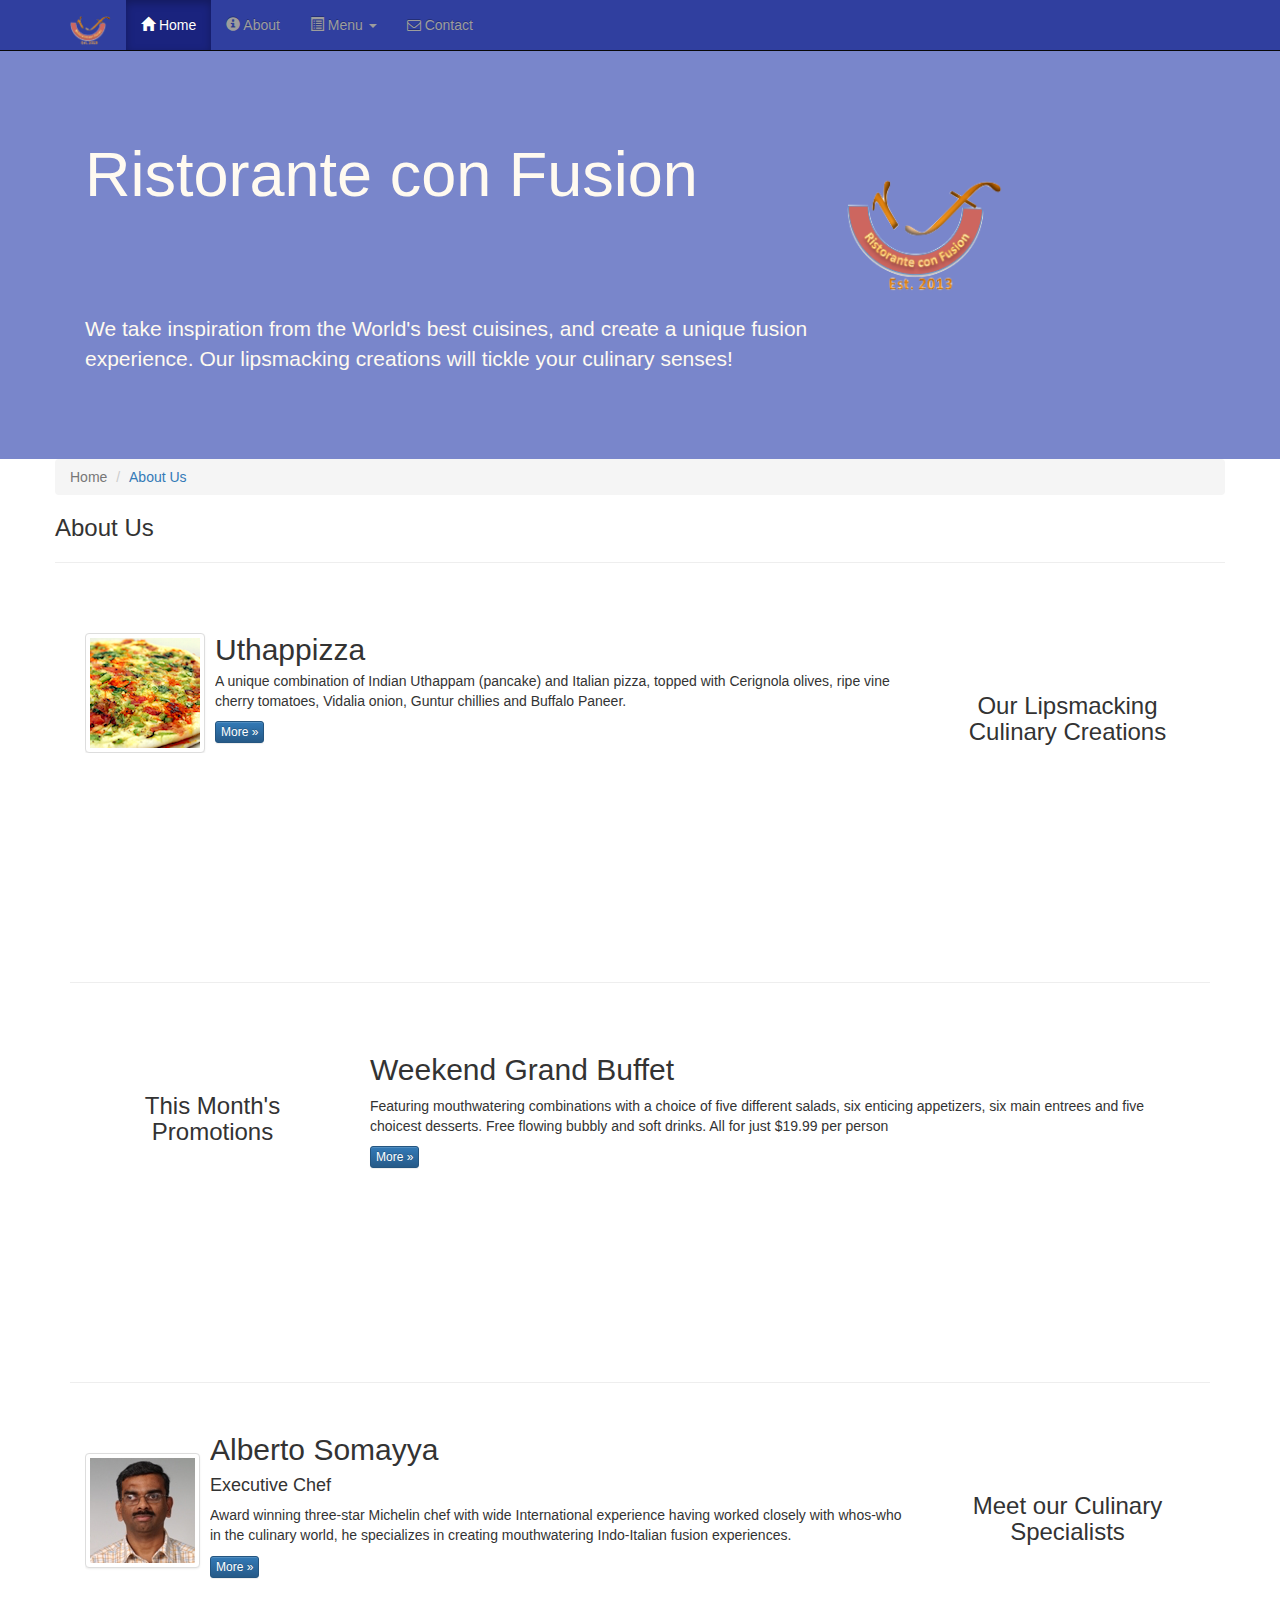
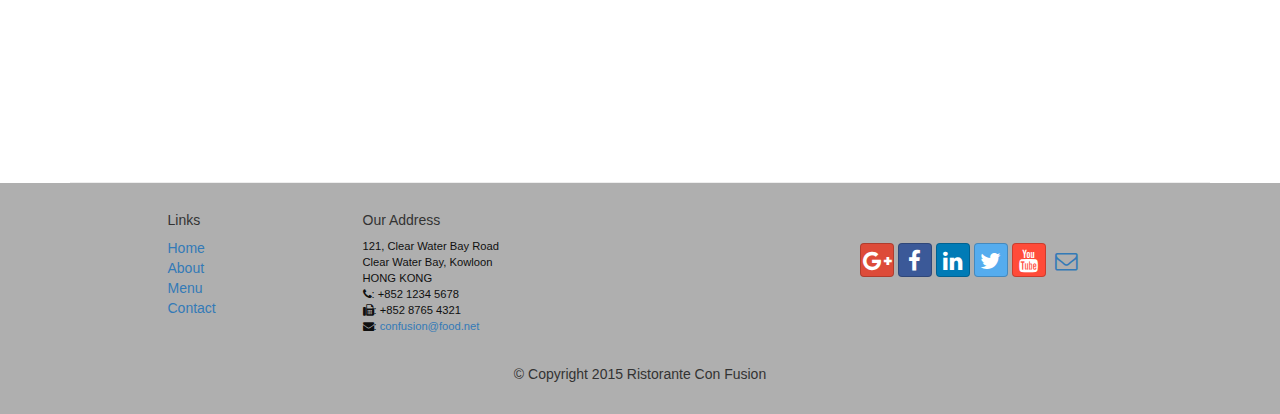
==== index.html @ b625df70 "Include and style images using bootstrap's media object class" ====
<!DOCTYPE html>
<html lang="en">

<head>    
    <meta charset="utf-8">
    <meta http-equiv="X-UA-Compatible" content="IE=edge">
    <meta name="viewport" content="width=device-width, initial-scale=1">
    <!-- The above 3 meta tags *must* come first in the head; any other head 
         content must come *after* these tags -->
    <title>Ristorante Con Fusion</title>       
    <!-- Bootstrap -->
    <link href="css/bootstrap.min.css" rel="stylesheet">
    <link href="css/bootstrap-theme.min.css" rel="stylesheet">
    <link href="css/font-awesome.min.css" rel="stylesheet">
    <link href="css/bootstrap-social.css" rel="stylesheet">
    <link href="css/mystyles.css" rel="stylesheet">

    <!-- HTML5 shim and Respond.js for IE8 support of HTML5 elements and media queries -->
    <!-- WARNING: Respond.js doesn't work if you view the page via file:// -->
    <!--[if lt IE 9]>
      <script src="https://oss.maxcdn.com/html5shiv/3.7.2/html5shiv.min.js"></script>
      <script src="https://oss.maxcdn.com/respond/1.4.2/respond.min.js"></script>
    <![endif]-->
</head>

<body>

        <nav class="navbar navbar-inverse navbar-fixed-top" role="navigation">
            <div class="container">
                <div class="navbar-header">
                    <button type="button" class="navbar-toggle collapsed" data-toggle="collapse" data-target="#navbar" aria-expanded="false" aria-controls="navbar">
                        <span class="sr-only">Toggle navigation</span>
                        <span class="icon-bar"></span>
                        <span class="icon-bar"></span>
                        <span class="icon-bar"></span>
                    </button>
                <a class="navbar-brand" href="index.html"><img src="img/logo.png" height=30 width=41></a>
                </div>

                <div id="navbar" class="navbar-collapse collapse">
                    <ul class="nav navbar-nav">
                        <li class="active"><a href="index.html"><span class="glyphicon glyphicon-home"
                             aria-hidden="true"></span> Home</a></li>
                        <li><a href="aboutus.html"><span class="glyphicon glyphicon-info-sign" aria-hidden="true"></span> About</a></li>
                         <li class="dropdown">
                            <a href="#" class="dropdown-toggle" data-toggle="dropdown"
                             role="button" aria-haspopup="true" aria-expanded="false">
                             <span class="glyphicon glyphicon-list-alt" aria-hidden="true"></span> 
                             Menu <span class="caret"></span></a>
                            <ul class="dropdown-menu">
                                <li><a href="#">Appetizers</a></li>
                                <li><a href="#">Main Courses</a></li>
                                <li><a href="#">Desserts</a></li>
                                <li><a href="#">Drinks</a></li>
                                <li role="separator" class="divider"></li>
                                <li class="dropdown-header">Specials</li>
                                <li><a href="#">Lunch Buffet</a></li>
                                <li><a href="#">Weekend Brunch</a></li>
                            </ul>
                         </li>
                        <li><a href="contactus.html">
                        <i class="fa fa-envelope-o"></i> Contact</a></li>
                    </ul>
                </div>
            </div>
        </nav>  

    <header class="jumbotron">

        <!-- Main component for a primary marketing message or call to action -->

        <div class="container">
            <div class="row row-header">
                <div class="col-xs-12 col-sm-8">
                    <h1>Ristorante con Fusion</h1>
                    <p style="padding:40px;"></p>
                    <p>We take inspiration from the World's best cuisines, and create a unique fusion experience. Our lipsmacking creations will tickle your culinary senses!</p>
                </div>
                <div class="col-xs-12 col-sm-2">
                    <p style="padding:20px;"></p>
                    <img src="img/logo.png" class="img-responsive">
                </div>
            </div>
        </div>
    </header>

    <div class="container">

        <div class="row">
            <div>
                <ol class="breadcrumb">
                  <li class="active">Home</li>
                  <li><a href="aboutus.html">About Us</a></li>
                </ol>
            </div>
            <div>
               <h3>About Us</h3>
               <hr>
            </div>
        </div>

        <div class="row row-content">
            <div class="col-xs-12 col-sm-3 col-sm-push-9">
                <p style="padding:20px;"></p>
                <h3 align=center>Our Lipsmacking Culinary Creations</h3>
            </div>
            <div class="col-xs-12 col-sm-9 col-sm-pull-3">
                <div class="media">
                    <div class="media-left media-middle">
                        <a href="#">
                        <img class="media-object img-thumbnail"
                         src="img/uthappizza.png" alt="Uthappizza">
                        </a>
                    </div>
                    <div class="media-body">
                        <h2 class="media-heading">Uthappizza</h2>
                        <p>A unique combination of Indian Uthappam (pancake) and
                          Italian pizza, topped with Cerignola olives, ripe vine
                          cherry tomatoes, Vidalia onion, Guntur chillies and
                          Buffalo Paneer.</p>
                        <p><a class="btn btn-primary btn-xs" href="#">More &raquo;</a></p>
                    </div>
                </div>
            </div>
        </div>


        <div class="row row-content">
            <div class="col-xs-12 col-sm-3">
                <p style="padding:20px;"></p>
                <h3 align=center>This Month's Promotions</h3>
            </div>
            <div class="col-xs-12 col-sm-9">
                <h2>Weekend Grand Buffet</h2>
                <p>Featuring mouthwatering combinations with a choice of five different salads, six enticing appetizers, six main entrees and five choicest desserts. Free flowing bubbly and soft drinks. All for just $19.99 per person </p>
                <p><a class="btn btn-primary btn-xs" href="#">More &raquo;</a></p>
            </div>
        </div>

        <div class="row row-content">
            <div class="col-xs-12 col-sm-3 col-sm-push-9">
                <p style="padding:20px;"></p>
                <h3 align=center>Meet our Culinary Specialists</h3>
            </div>
            <div class="col-xs-12 col-sm-9 col-sm-pull-3">
                <div class="media">
                    <div class="media-left media-middle">
                        <a href="#">
                        <img class="media-object img-thumbnail"
                         src="img/alberto.png" alt="Alberto Somayya">
                        </a>
                    </div>
                    <div class="media-body">
                        <h2 class="media-heading">Alberto Somayya</h2>
                        <h4>Executive Chef</h4>
                        <p>Award winning three-star Michelin chef with wide
                         International experience having worked closely with
                         whos-who in the culinary world, he specializes in
                          creating mouthwatering Indo-Italian fusion experiences.
                         </p>
                        <p><a class="btn btn-primary btn-xs" href="#">More &raquo;</a></p>
                    </div>
                </div>
            </div>
        </div>
    </div>

    <footer class="row-footer">
        <div class="container">
            <div class="row">             
                <div class="col-xs-5 col-xs-offset-1 col-sm-2 col-sm-offset-1">
                    <h5>Links</h5>
                    <ul class="list-unstyled">
                        <li><a href="index.html">Home</a></li>
                        <li><a href="aboutus.html">About</a></li>
                        <li><a href="#">Menu</a></li>
                        <li><a href="contactus.html">Contact</a></li>
                    </ul>
                </div>
                <div class="col-xs-6 col-sm-5">
                    <h5>Our Address</h5>
                    <address>
		              121, Clear Water Bay Road<br>
		              Clear Water Bay, Kowloon<br>
		              HONG KONG<br>
		          <i class="fa fa-phone"></i>: +852 1234 5678<br>
                  <i class="fa fa-fax"></i>: +852 8765 4321<br>
                  <i class="fa fa-envelope"></i>: 
                                 <a href="mailto:confusion@food.net">confusion@food.net</a>
		           </address>
                </div>
                <div class="col-xs-12 col-sm-4">
                    <div class="nav navbar-nav" style="padding: 40px 10px;">
                        <a class="btn btn-social-icon btn-google-plus" href="http://google.com/+"><i class="fa fa-google-plus"></i></a>
                        <a class="btn btn-social-icon btn-facebook" href="http://www.facebook.com/profile.php?id="><i class="fa fa-facebook"></i></a>
                        <a class="btn btn-social-icon btn-linkedin" href="http://www.linkedin.com/in/"><i class="fa fa-linkedin"></i></a>
                        <a class="btn btn-social-icon btn-twitter" href="http://twitter.com/"><i class="fa fa-twitter"></i></a>
                        <a class="btn btn-social-icon btn-youtube" href="http://youtube.com/"><i class="fa fa-youtube"></i></a>
                        <a class="btn btn-social-icon" href="mailto:"><i class="fa fa-envelope-o"></i></a>
                    </div>
                </div>
                <div class="col-xs-12">
                    <p style="padding:10px;"></p>
                    <p align=center>© Copyright 2015 Ristorante Con Fusion</p>
                </div>
            </div>
        </div>
    </footer>
    <!-- jQuery (necessary for Bootstrap's JavaScript plugins) -->
    <script src="https://ajax.googleapis.com/ajax/libs/jquery/1.11.3/jquery.min.js"></script>
    <!-- Include all compiled plugins (below), or include individual files as needed -->
    <script src="js/bootstrap.min.js"></script>

</body>

</html>
---- css/mystyles.css ----
.row-header{
    margin:0px auto;
    padding:0px auto;
}

.row-content {
    margin:0px auto;
    padding: 50px 0px 50px 0px;
    border-bottom: 1px ridge;
    min-height:400px;
}

.row-footer{
    background-color: #AfAfAf;
    margin:0px auto;
    padding: 20px 0px 20px 0px;
}

.jumbotron {
    padding:70px 30px 70px 30px;
    margin:0px auto;
    background: #7986CB ;
    color:floralwhite;
}

address{
    font-size:80%;
    margin:0px;
    color:#0f0f0f;
}

/*body*/
body{
    padding:50px 0px 0px 0px;
    z-index:0;
}

.navbar-inverse {
     background: #303F9F;
}

.navbar-inverse .navbar-nav > .active > a,
.navbar-inverse .navbar-nav > .active > a:hover,
.navbar-inverse .navbar-nav > .active > a:focus {
    color: #fff;
    background: #1A237E;
}

.navbar-inverse .navbar-nav > .open > a,
 .navbar-inverse .navbar-nav > .open > a:hover,
 .navbar-inverse .navbar-nav > .open > a:focus {
    color: #fff;
    background: #1A237E;
}

.navbar-inverse .navbar-nav .open .dropdown-menu> li> a,
.navbar-inverse .navbar-nav .open .dropdown-menu {
    background-color: #303F9F;
    color:#eeeeee;
}

.navbar-inverse .navbar-nav .open .dropdown-menu> li> a:hover {
    color:#000000;
}
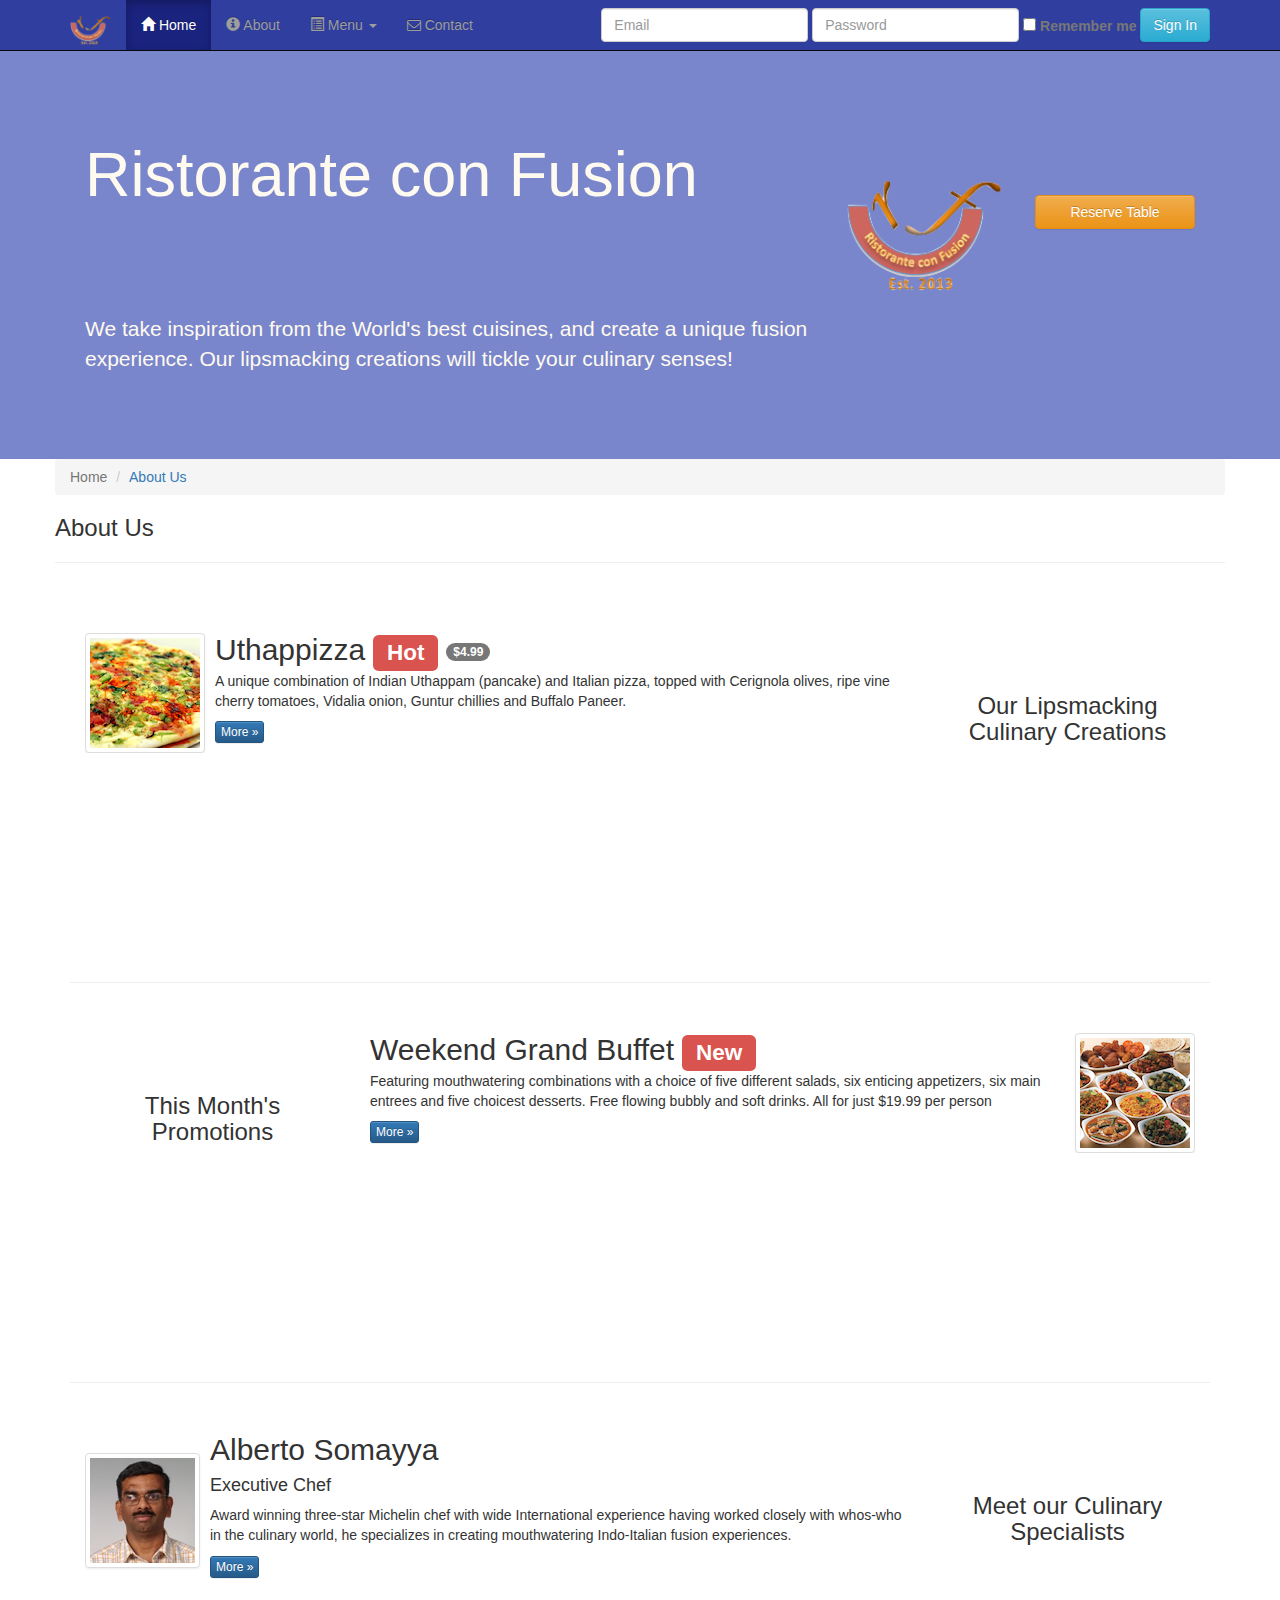
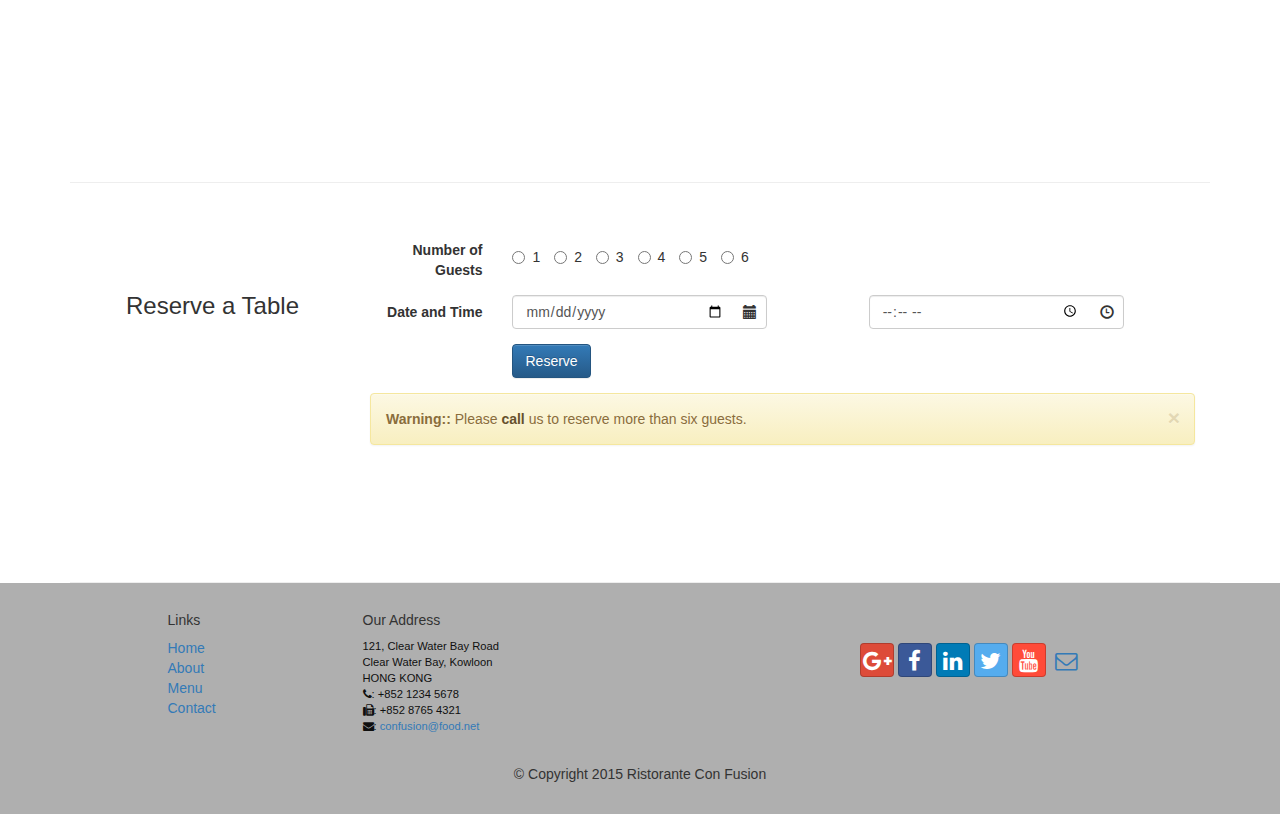
==== commit 3842de17: "Design login and reservation forms" ====
--- a/index.html
+++ b/index.html
@@ -61,6 +61,19 @@
                         <li><a href="contactus.html">
                         <i class="fa fa-envelope-o"></i> Contact</a></li>
                     </ul>
+                    <form class="navbar-form navbar-right" role="login">
+                        <div class="form-group">
+                            <input type="text" class="form-control" placeholder="Email">
+                            <input type="password" class="form-control" placeholder="Password">
+                            <div class="checkbox">
+                                <label class="checkbox-inline">
+                                   <input type="checkbox" name="Remember me" value="">
+                                   <strong class="text-muted">Remember me</strong>
+                                </label>
+                            </div>
+                        </div>
+                        <button type="submit" class="btn btn-info">Sign In</button>
+                    </form>
                 </div>
             </div>
         </nav>  
@@ -79,6 +92,10 @@
                 <div class="col-xs-12 col-sm-2">
                     <p style="padding:20px;"></p>
                     <img src="img/logo.png" class="img-responsive">
+                </div>
+                <div class="col-xs-12 col-sm-2 text-center">
+                    <p style="padding:30px;"></p>
+                    <a href="#reservations" type="button" class="btn btn-block btn-warning">Reserve Table</a>
                 </div>
             </div>
         </div>
@@ -113,7 +130,7 @@
                         </a>
                     </div>
                     <div class="media-body">
-                        <h2 class="media-heading">Uthappizza</h2>
+                        <h2 class="media-heading">Uthappizza <span class="label label-danger">Hot</span> <span class="badge">$4.99</span></h2>
                         <p>A unique combination of Indian Uthappam (pancake) and
                           Italian pizza, topped with Cerignola olives, ripe vine
                           cherry tomatoes, Vidalia onion, Guntur chillies and
@@ -131,9 +148,19 @@
                 <h3 align=center>This Month's Promotions</h3>
             </div>
             <div class="col-xs-12 col-sm-9">
-                <h2>Weekend Grand Buffet</h2>
-                <p>Featuring mouthwatering combinations with a choice of five different salads, six enticing appetizers, six main entrees and five choicest desserts. Free flowing bubbly and soft drinks. All for just $19.99 per person </p>
-                <p><a class="btn btn-primary btn-xs" href="#">More &raquo;</a></p>
+                <div class="media">
+                    <div class="media-body">
+                        <h2 class="media-heading">Weekend Grand Buffet <span class="label label-danger">New</span></h2>
+                        <p>Featuring mouthwatering combinations with a choice of five different salads, six enticing appetizers, six main entrees and five choicest desserts. Free flowing bubbly and soft drinks. All for just $19.99 per person </p>
+                        <p><a class="btn btn-primary btn-xs" href="#">More &raquo;</a></p>
+                    </div>
+                    <div class="media-right media-middle">
+                        <a href="#">
+                        <img class="media-object img-thumbnail"
+                         src="img/buffet.png" alt="Grand Buffet">
+                        </a>
+                    </div>
+                </div>
             </div>
         </div>
 
@@ -161,6 +188,63 @@
                         <p><a class="btn btn-primary btn-xs" href="#">More &raquo;</a></p>
                     </div>
                 </div>
+            </div>
+        </div>
+        <div id="reservations" class="row row-content">
+
+            <div class="col-xs-12 col-sm-3">
+                <p style="padding:20px;"></p>
+                <h3 align=center>Reserve a Table</h3>
+            </div>
+
+            <div class="col-xs-12 col-sm-9">
+                <form class="form-horizontal" role="form">
+                    <div class="form-group">
+                        <label for="inlineRadioOptions" class="col-sm-2 control-label">Number of Guests</label>
+                        <div class="col-sm-10">
+                            <div class="radio" id="inlineRadioOptions">
+                                <label class="radio-inline">
+                                    <input type="radio" name="inlineRadioOptions" id="inlineRadio1" value="option1"> 1
+                                </label>
+                                <label class="radio-inline">
+                                    <input type="radio" name="inlineRadioOptions" id="inlineRadio2" value="option2"> 2
+                                </label>
+                                <label class="radio-inline">
+                                    <input type="radio" name="inlineRadioOptions" id="inlineRadio3" value="option3"> 3
+                                </label>
+                                <label class="radio-inline">
+                                    <input type="radio" name="inlineRadioOptions" id="inlineRadio4" value="option4"> 4
+                                </label>
+                                <label class="radio-inline">
+                                    <input type="radio" name="inlineRadioOptions" id="inlineRadio5" value="option5"> 5
+                                </label>
+                                <label class="radio-inline">
+                                    <input type="radio" name="inlineRadioOptions" id="inlineRadio6" value="option6"> 6
+                                </label>
+                            </div>
+                        </div>
+                    </div>
+                    <div class="form-group has-feedback">
+                        <label for="dateAndTime" class="col-sm-2 control-label">Date and Time</label>
+                        <div class="col-sm-4">
+                            <input type="date" class="form-control" id="dateAndTime" placeholder="Date">
+                            <span class="glyphicon glyphicon-calendar form-control-feedback" aria-hidden="true"></span>
+                        </div>
+                        <div class="col-sm-4 col-sm-offset-1">
+                            <input type="time" class="form-control" id="inputTime" placeholder="Time">
+                            <span class="glyphicon glyphicon-time form-control-feedback" aria-hidden="true"></span>
+                        </div>
+                    </div>
+                    <div class="form-group">
+                        <div class="col-sm-offset-2 col-sm-10">
+                            <button type="submit" class="btn btn-primary">Reserve</button>
+                        </div>
+                    </div>
+                    <div class="alert alert-warning alert-dismissible" role="alert">
+                      <button type="button" class="close" data-dismiss="alert" aria-label="Close"><span aria-hidden="true">&times;</span></button>
+                      <strong>Warning::</strong> Please <a href="tel:+85212345678" class="tel alert-link">call</a> us to reserve more than six guests.
+                    </div>
+                </form>
             </div>
         </div>
     </div>
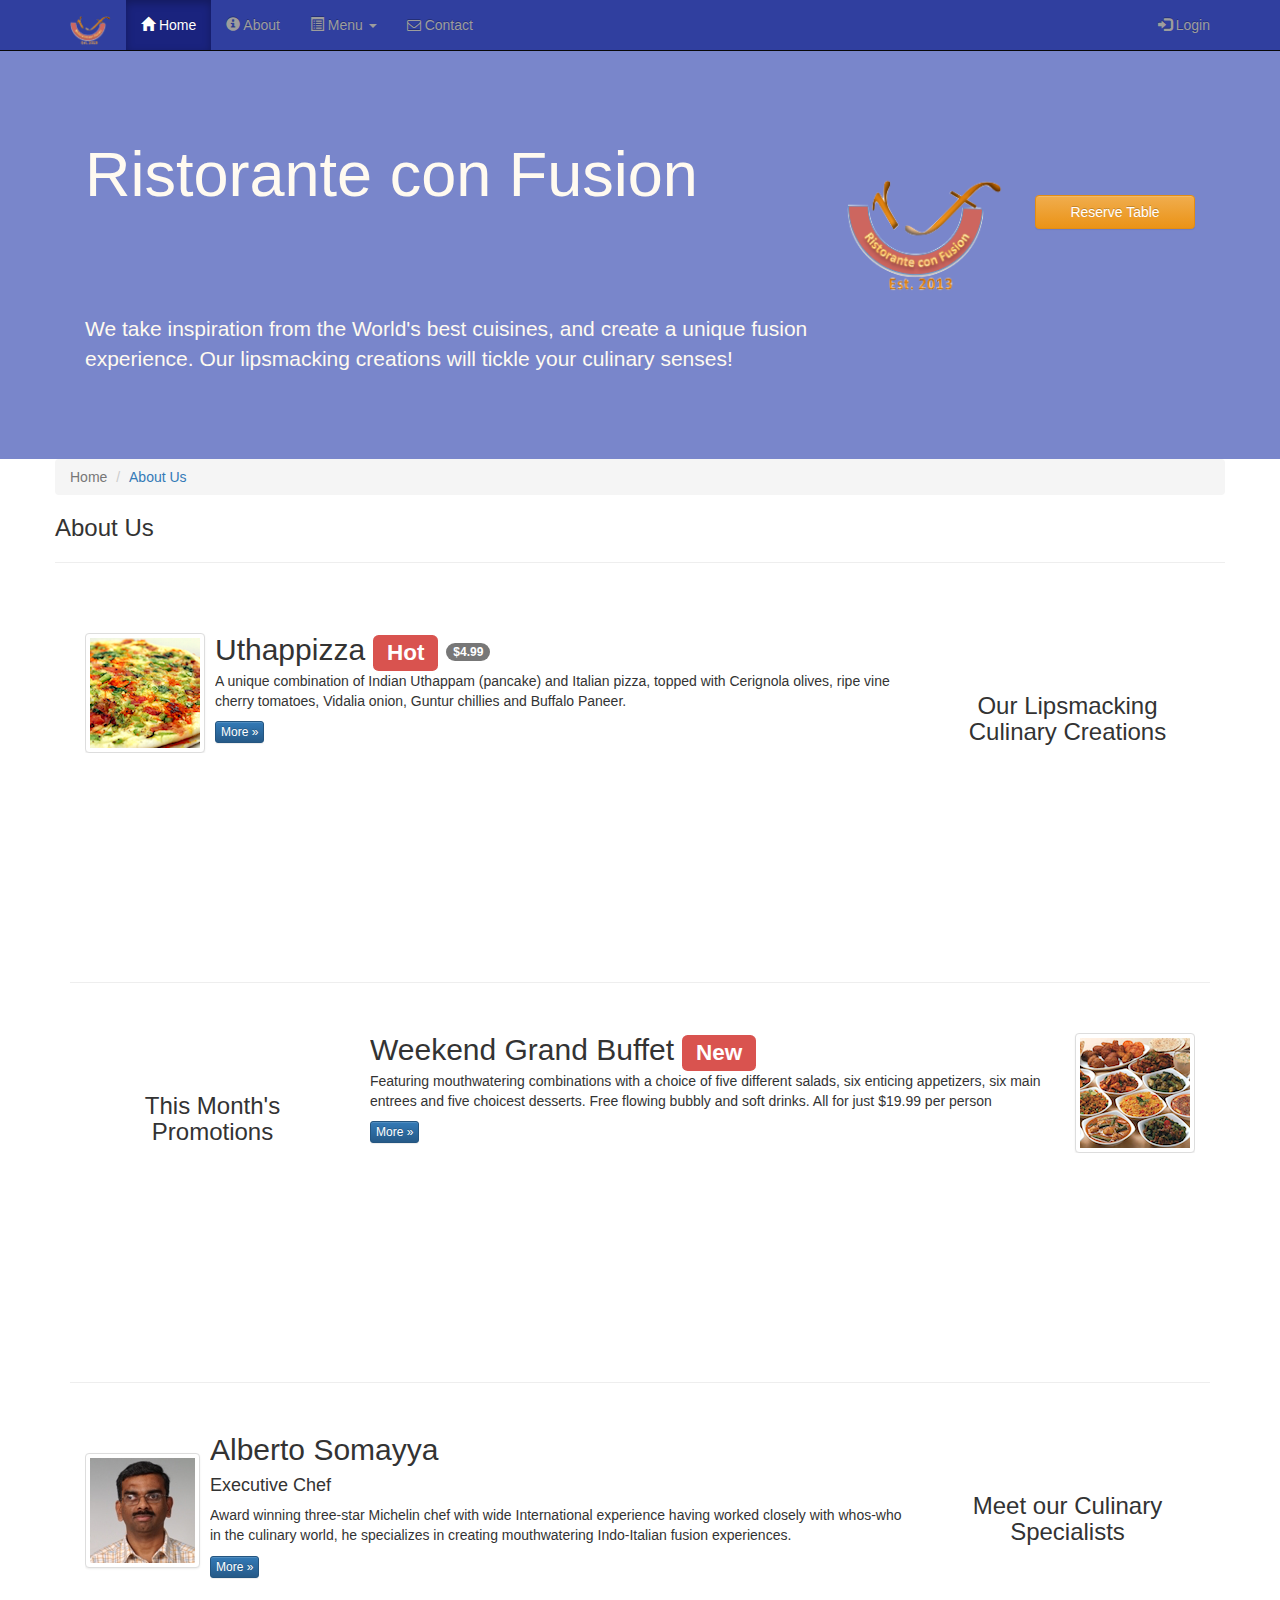
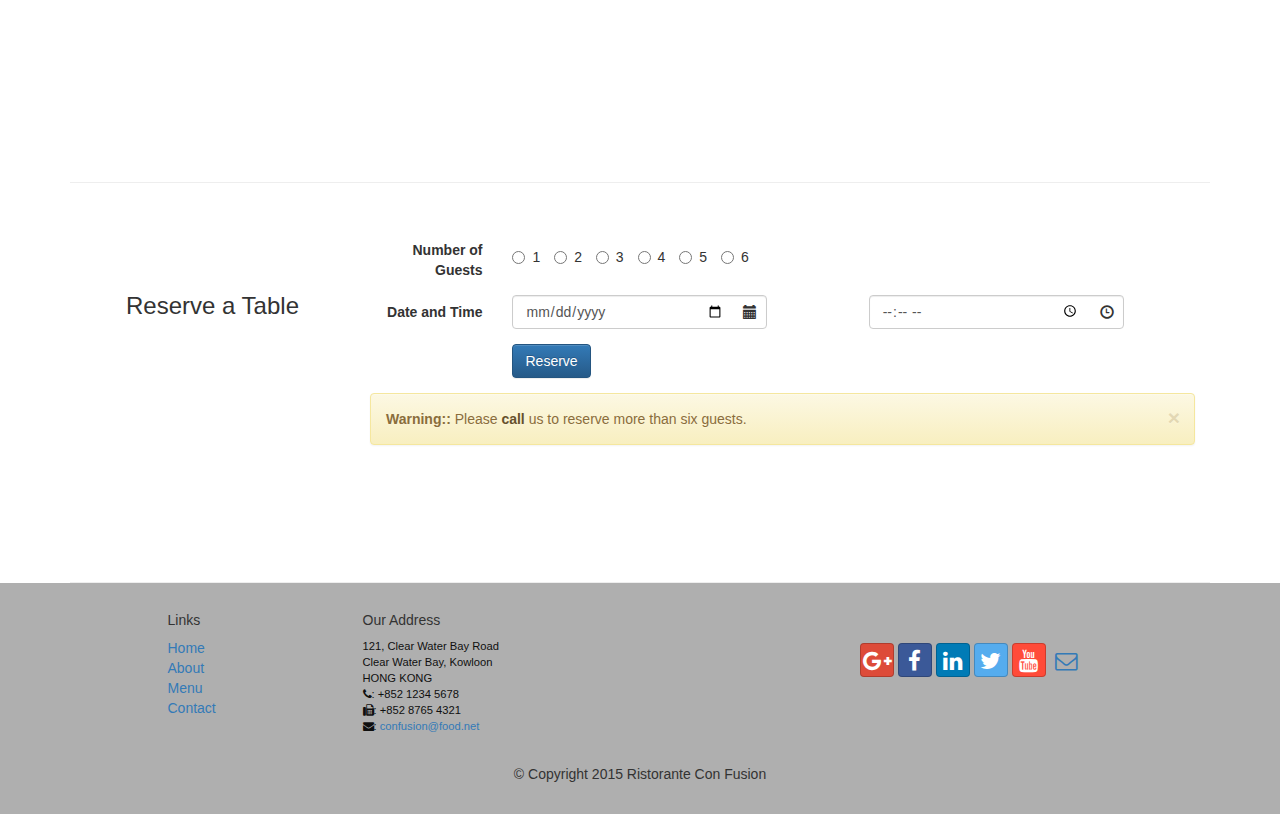
==== commit b8164fdf: "Add javascript tooltip support to index  and move login form into a modal" ====
--- a/index.html
+++ b/index.html
@@ -61,23 +61,42 @@
                         <li><a href="contactus.html">
                         <i class="fa fa-envelope-o"></i> Contact</a></li>
                     </ul>
-                    <form class="navbar-form navbar-right" role="login">
-                        <div class="form-group">
-                            <input type="text" class="form-control" placeholder="Email">
-                            <input type="password" class="form-control" placeholder="Password">
-                            <div class="checkbox">
-                                <label class="checkbox-inline">
-                                   <input type="checkbox" name="Remember me" value="">
-                                   <strong class="text-muted">Remember me</strong>
-                                </label>
-                            </div>
-                        </div>
-                        <button type="submit" class="btn btn-info">Sign In</button>
-                    </form>
+                     <ul class="nav navbar-nav navbar-right">
+                        <li><a data-toggle="modal" data-target="#loginModal">
+                        <span class="glyphicon glyphicon-log-in"></span> Login</a>
+                        </li>
+                    </ul>
                 </div>
             </div>
         </nav>  
-
+    <div id="loginModal" class="modal fade" role="dialog">
+        <div class="modal-dialog">
+        <!-- Modal content-->
+        <div class="modal-content">
+            <div class="modal-header">
+                <button type="button" class="close" data-dismiss="modal">&times;</button>
+                <h4 class="modal-title">Login </h4>
+            </div>
+            <div class="modal-body">
+                <form class="form-inline" role="login">
+                    <div class="form-group">
+                        <input type="text" class="form-control input-sm" placeholder="Email">
+                        <input type="password" class="form-control input-sm" placeholder="Password">
+                        <div class="checkbox">
+                            <label class="checkbox-inline">
+                               <input type="checkbox" name="Remember me" value="">
+                               <strong class="text-muted">Remember me</strong>
+                            </label>
+                        </div>
+                    </div>
+                    <button type="submit" class="btn btn-info btn-sm">Sign In</button>
+                    <button type="button" class="btn btn-default btn-sm"
+                       data-dismiss="modal">Cancel</button>
+                </form>
+            </div>
+        </div>
+        </div>
+    </div>
     <header class="jumbotron">
 
         <!-- Main component for a primary marketing message or call to action -->
@@ -95,7 +114,9 @@
                 </div>
                 <div class="col-xs-12 col-sm-2 text-center">
                     <p style="padding:30px;"></p>
-                    <a href="#reservations" type="button" class="btn btn-block btn-warning">Reserve Table</a>
+                   <a type="button" class="btn btn-warning btn-block"
+                    data-toggle="tooltip" title="Or Call us at +852 12345678"
+                     data-placement="bottom" href="#reservations">Reserve Table</a>
                 </div>
             </div>
         </div>
@@ -294,6 +315,11 @@
     <script src="https://ajax.googleapis.com/ajax/libs/jquery/1.11.3/jquery.min.js"></script>
     <!-- Include all compiled plugins (below), or include individual files as needed -->
     <script src="js/bootstrap.min.js"></script>
+    <script>
+        $(document).ready(function(){
+        $('[data-toggle="tooltip"]').tooltip();
+         });
+    </script>
 
 </body>
 
--- a/css/mystyles.css
+++ b/css/mystyles.css
@@ -62,3 +62,23 @@
 .navbar-inverse .navbar-nav .open .dropdown-menu> li> a:hover {
     color:#000000;
 }
+
+/*tabs*/
+
+.tab-content {
+    border-left: 1px solid #ddd;
+    border-right: 1px solid #ddd;
+    border-bottom: 1px solid #ddd;
+    padding: 10px;
+}
+
+/*affix*/
+
+.affix {
+    top:100px;
+}
+
+#loginModal > div > div {
+    /*bring buttons onto first line*/
+    margin: 0 -20px 0 -10px;
+}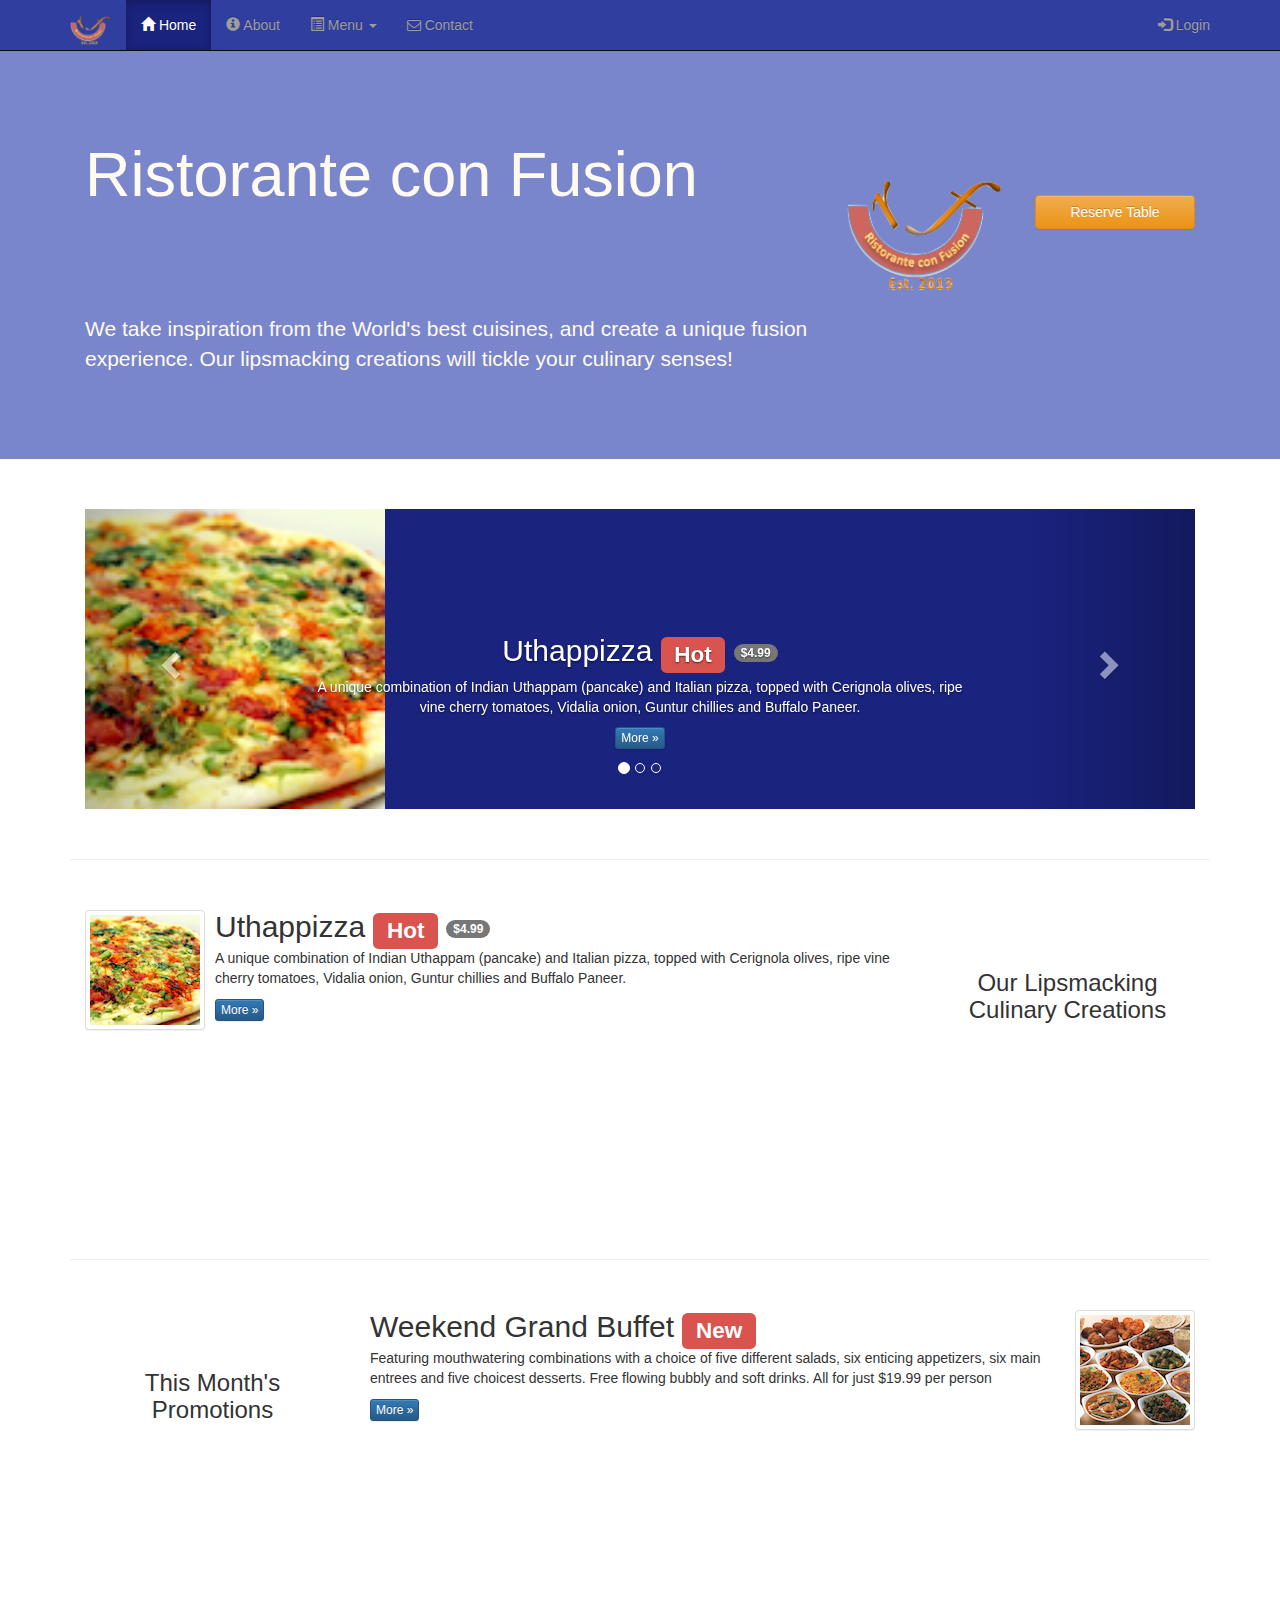
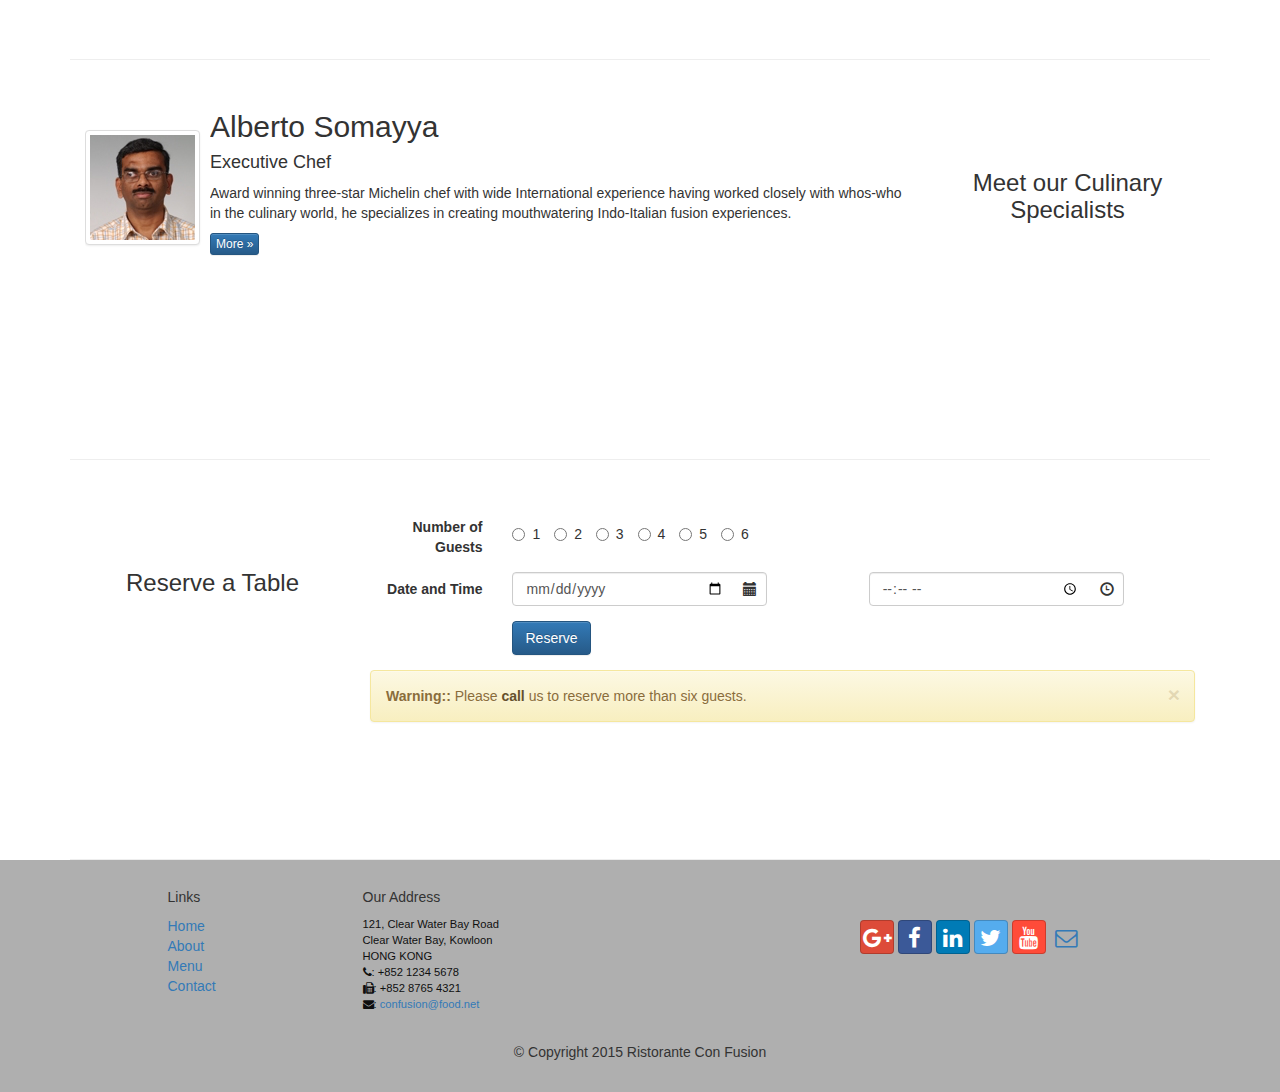
==== commit d46ab532: "Build index page content into a carousel and add controls" ====
--- a/index.html
+++ b/index.html
@@ -124,18 +124,67 @@
 
     <div class="container">
 
-        <div class="row">
-            <div>
-                <ol class="breadcrumb">
-                  <li class="active">Home</li>
-                  <li><a href="aboutus.html">About Us</a></li>
+       <div class="row row-content">
+            <div class="col-xs-12">
+                <div id="mycarousel" class="carousel slide" data-ride="carousel">
+                <!-- Indicators -->
+                <ol class="carousel-indicators">
+                    <li data-target="#mycarousel" data-slide-to="0" class="active"></li>
+                    <li data-target="#mycarousel" data-slide-to="1"></li>
+                    <li data-target="#mycarousel" data-slide-to="2"></li>
                 </ol>
-            </div>
-            <div>
-               <h3>About Us</h3>
-               <hr>
-            </div>
-        </div>
+                    <!-- Wrapper for slides -->
+                    <div class="carousel-inner" role="listbox">
+                        <div class="item active">
+                            <img class="img-responsive"
+                             src="img/uthappizza.png" alt="Uthappizza">
+                            <div class="carousel-caption">
+                            <h2>Uthappizza  <span class="label label-danger">Hot</span> <span class="badge">$4.99</span></h2>
+                            <p>A unique combination of Indian Uthappam (pancake) and
+                              Italian pizza, topped with Cerignola olives, ripe vine
+                              cherry tomatoes, Vidalia onion, Guntur chillies and
+                              Buffalo Paneer.</p>
+                            <p><a class="btn btn-primary btn-xs" href="#">More &raquo;</a></p>
+                            </div>
+                        </div>
+                        <div class="item">
+                        <img class="img-responsive"
+                         src="img/buffet.png" alt="Grand Buffet">
+                            <div class="carousel-caption">
+                            <h2>Weekend Grand Buffet <span class="label label-danger label-xs">New</span></h2>
+                            <p>Featuring mouthwatering combinations with a choice of five different salads, six enticing appetizers, six main entrees and five choicest desserts. Free flowing bubbly and soft drinks. All for just $19.99 per person </p>
+                            <p><a class="btn btn-primary btn-xs" href="#">More &raquo;</a></p>
+                            </div>
+                        </div>
+                        <div class="item">
+                        <img class="img-responsive"
+                         src="img/alberto.png" alt="Alberto Somayya">
+                            <div class="carousel-caption">
+                            <h2 class="media-heading">Alberto Somayya</h2>
+                            <h4>Executive Chef</h4>
+                            <p>Award winning three-star Michelin chef with wide
+                             International experience having worked closely with
+                             whos-who in the culinary world, he specializes in
+                              creating mouthwatering Indo-Italian fusion experiences.
+                             </p>
+                            <p><a class="btn btn-primary btn-xs" href="#">More &raquo;</a></p>
+                            </div>
+                        </div>
+                    </div>
+                <!-- Controls -->
+                <a class="left carousel-control" href="#mycarousel" role="button" data-slide="prev">
+                    <span class="glyphicon glyphicon-chevron-left" aria-hidden="true"></span>
+                    <span class="sr-only">Previous</span>
+                </a>
+                <a class="right carousel-control" href="#mycarousel" role="button" data-slide="next">
+                    <span class="glyphicon glyphicon-chevron-right" aria-hidden="true"></span>
+                    <span class="sr-only">Next</span>
+                </a>
+                </div>
+            </div>
+       </div>
+
+
 
         <div class="row row-content">
             <div class="col-xs-12 col-sm-3 col-sm-push-9">
--- a/css/mystyles.css
+++ b/css/mystyles.css
@@ -81,4 +81,18 @@
 #loginModal > div > div {
     /*bring buttons onto first line*/
     margin: 0 -20px 0 -10px;
+}
+
+/*carousel*/
+.carousel {
+    background:#1A237E;
+}
+.carousel .item {
+  height: 300px;
+}
+.item img {
+    position: absolute;
+    top: 0;
+    left: 0;
+    min-height: 300px;
 }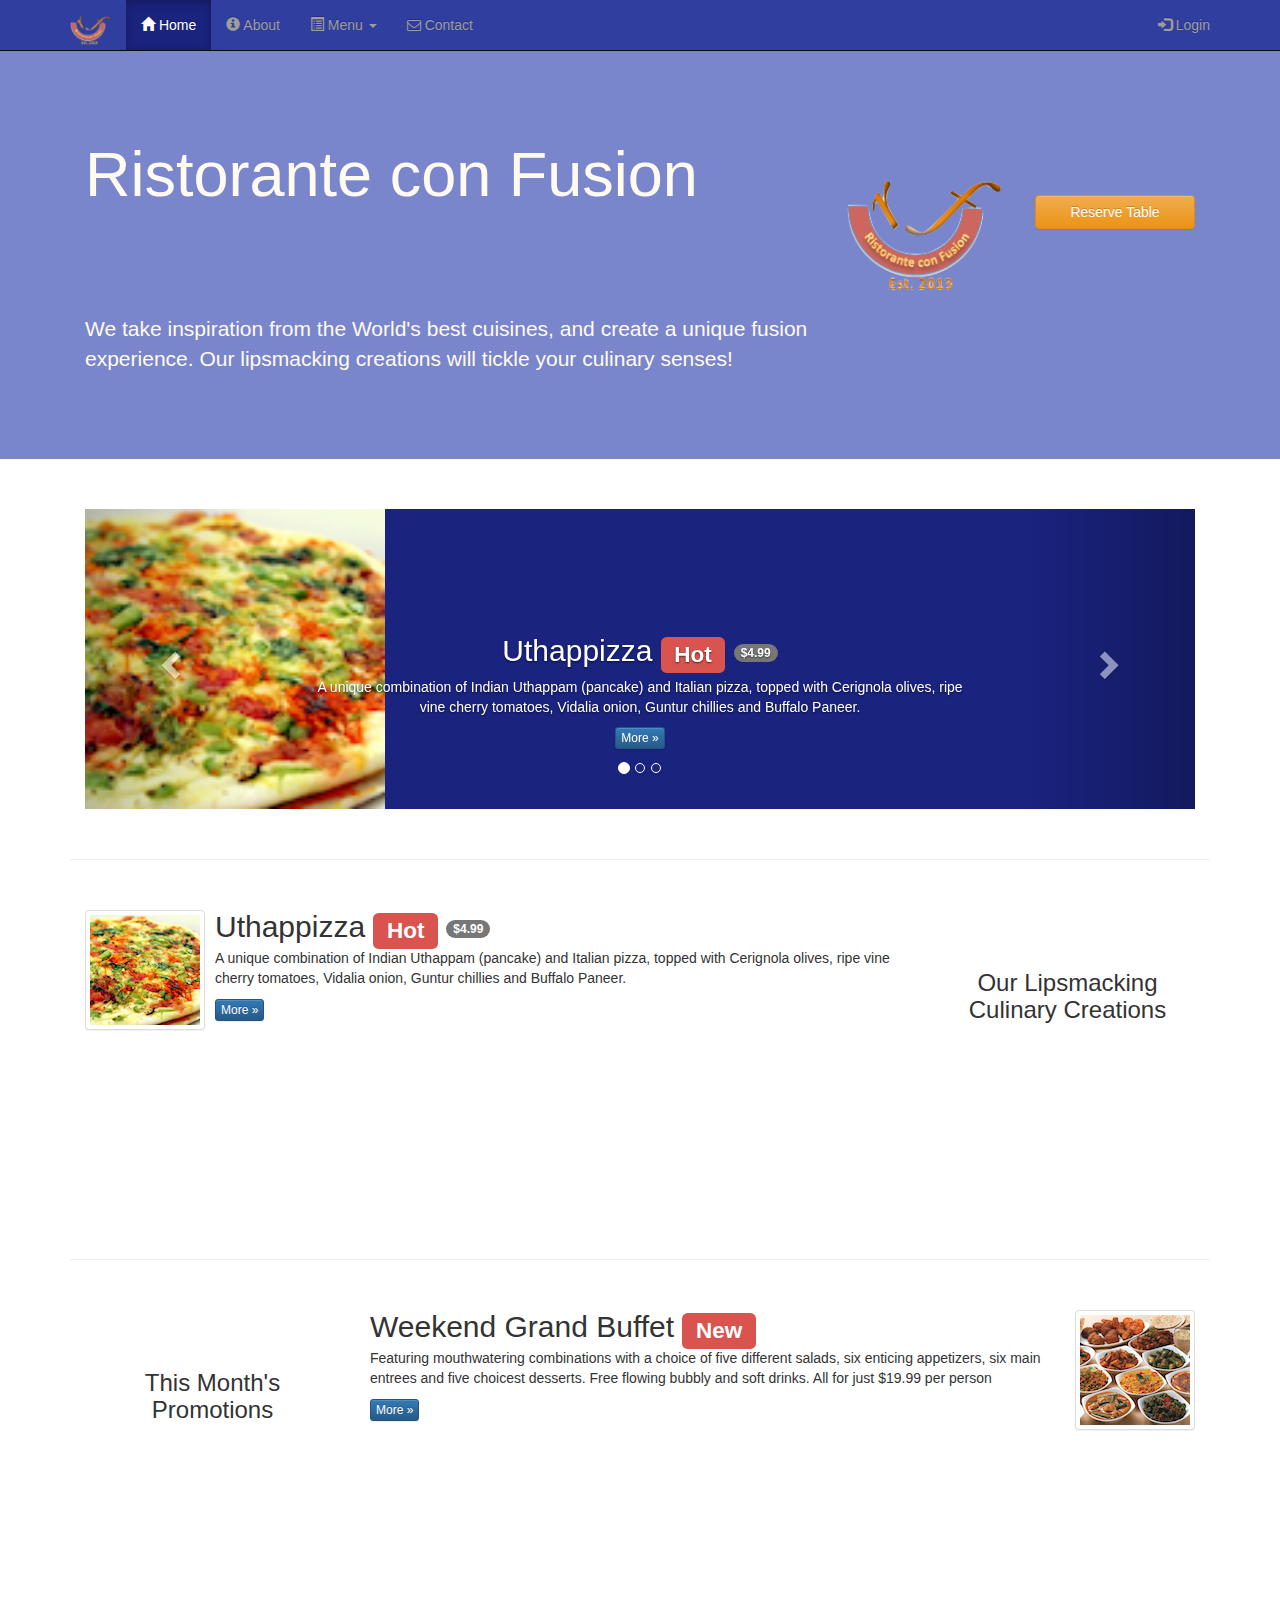
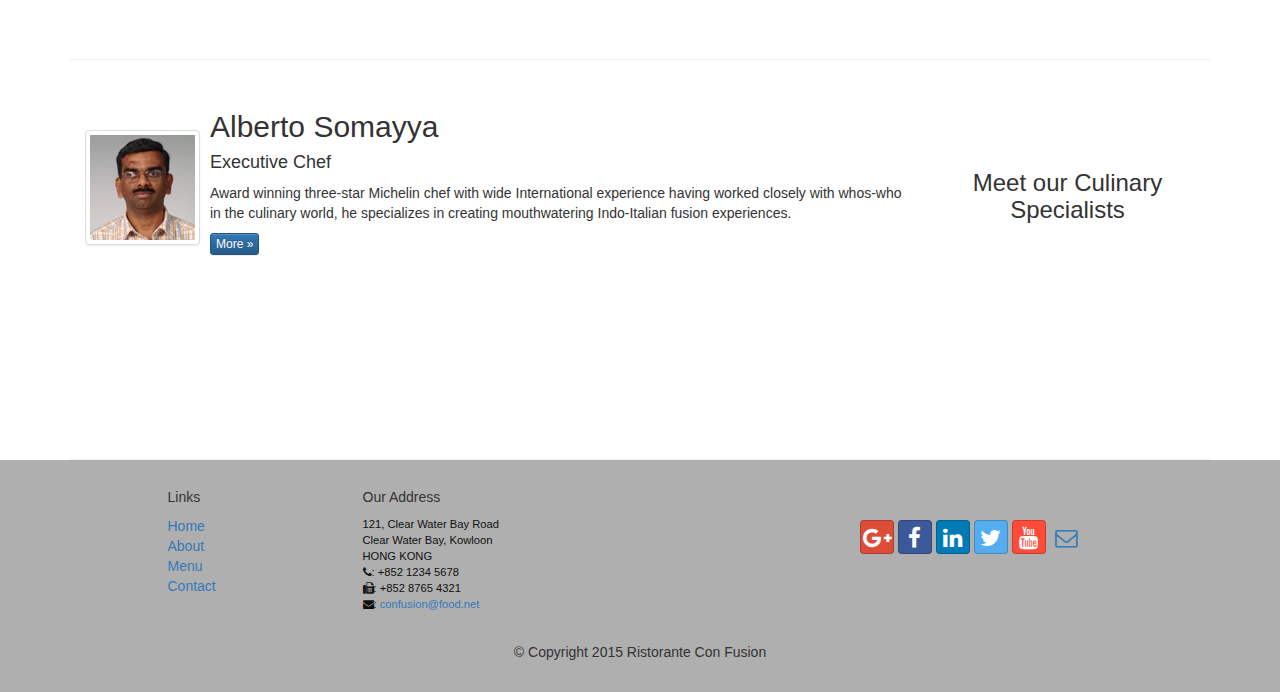
==== commit da6bccf1: "Migrate reservation form into modal" ====
--- a/index.html
+++ b/index.html
@@ -68,7 +68,9 @@
                     </ul>
                 </div>
             </div>
-        </nav>  
+        </nav>
+
+    <!-- modals -->
     <div id="loginModal" class="modal fade" role="dialog">
         <div class="modal-dialog">
         <!-- Modal content-->
@@ -97,6 +99,87 @@
         </div>
         </div>
     </div>
+
+    <div id="reservationsModal" class="modal fade" role="dialog">
+        <div class="modal-dialog">
+        <!-- Modal content-->
+        <div class="modal-content">
+            <div class="modal-header">
+                <button type="button" class="close" data-dismiss="modal">&times;</button>
+                <h4 class="modal-title">Reserve a Table</h4>
+            </div>
+            <div class="modal-body">
+                <div id="reservations" class="row">
+                    <div class="col-xs-12">
+                        <form class="form-horizontal" role="form">
+                            <div class="form-group">
+                                <label for="inlineRadioOptions" class="col-sm-2 control-label">Number of Guests</label>
+                                <div class="col-sm-10">
+                                    <div class="radio" id="inlineRadioOptions">
+                                        <label class="radio-inline">
+                                            <input type="radio" name="inlineRadioOptions" id="inlineRadio1" value="option1"> 1
+                                        </label>
+                                        <label class="radio-inline">
+                                            <input type="radio" name="inlineRadioOptions" id="inlineRadio2" value="option2"> 2
+                                        </label>
+                                        <label class="radio-inline">
+                                            <input type="radio" name="inlineRadioOptions" id="inlineRadio3" value="option3"> 3
+                                        </label>
+                                        <label class="radio-inline">
+                                            <input type="radio" name="inlineRadioOptions" id="inlineRadio4" value="option4"> 4
+                                        </label>
+                                        <label class="radio-inline">
+                                            <input type="radio" name="inlineRadioOptions" id="inlineRadio5" value="option5"> 5
+                                        </label>
+                                        <label class="radio-inline">
+                                            <input type="radio" name="inlineRadioOptions" id="inlineRadio6" value="option6"> 6
+                                        </label>
+                                    </div>
+                                </div>
+                            </div>
+                            <div class="form-group has-feedback">
+                                <label for="dateAndTime" class="col-sm-2 control-label">Section</label>
+                                <div class="col-sm-10">
+                                    <div class="btn-group" data-toggle="buttons">
+                                      <label class="btn btn-success active">
+                                        <input type="radio" name="options" id="non-smoking" autocomplete="off" checked> Non-Smoking
+                                      </label>
+                                      <label class="btn btn-danger">
+                                        <input type="radio" name="options" id="smoking" autocomplete="off"> Smoking
+                                      </label>
+                                    </div>
+                                </div>
+                            </div>
+                            <div class="form-group has-feedback">
+                                <label for="dateAndTime" class="col-sm-2 control-label">Date and Time</label>
+                                <div class="col-sm-4">
+                                    <input type="date" class="form-control" id="dateAndTime" placeholder="Date">
+                                    <span class="glyphicon glyphicon-calendar form-control-feedback" aria-hidden="true"></span>
+                                </div>
+                                <div class="col-sm-4">
+                                    <input type="time" class="form-control" id="inputTime" placeholder="Time">
+                                    <span class="glyphicon glyphicon-time form-control-feedback" aria-hidden="true"></span>
+                                </div>
+                            </div>
+                            <div class="form-group">
+                                <div class="col-sm-offset-2 col-sm-10">
+                                    <button type="submit" class="btn btn-primary">Reserve</button>
+                                    <button type="button" class="btn btn-default"
+                                       data-dismiss="modal">Cancel</button>
+                                </div>
+                            </div>
+                            <div class="alert alert-warning alert-dismissible" role="alert">
+                              <button type="button" class="close" data-dismiss="alert" aria-label="Close"><span aria-hidden="true">&times;</span></button>
+                              <strong>Warning:</strong> Please <a href="tel:+85212345678" class="tel alert-link">call</a> us to reserve more than six guests.
+                            </div>
+                        </form>
+                    </div>
+                </div>
+            </div>
+        </div>
+        </div>
+    </div>
+
     <header class="jumbotron">
 
         <!-- Main component for a primary marketing message or call to action -->
@@ -115,8 +198,7 @@
                 <div class="col-xs-12 col-sm-2 text-center">
                     <p style="padding:30px;"></p>
                    <a type="button" class="btn btn-warning btn-block"
-                    data-toggle="tooltip" title="Or Call us at +852 12345678"
-                     data-placement="bottom" href="#reservations">Reserve Table</a>
+                     data-toggle="modal" data-target="#reservationsModal">Reserve Table</a>
                 </div>
             </div>
         </div>
@@ -260,63 +342,6 @@
                 </div>
             </div>
         </div>
-        <div id="reservations" class="row row-content">
-
-            <div class="col-xs-12 col-sm-3">
-                <p style="padding:20px;"></p>
-                <h3 align=center>Reserve a Table</h3>
-            </div>
-
-            <div class="col-xs-12 col-sm-9">
-                <form class="form-horizontal" role="form">
-                    <div class="form-group">
-                        <label for="inlineRadioOptions" class="col-sm-2 control-label">Number of Guests</label>
-                        <div class="col-sm-10">
-                            <div class="radio" id="inlineRadioOptions">
-                                <label class="radio-inline">
-                                    <input type="radio" name="inlineRadioOptions" id="inlineRadio1" value="option1"> 1
-                                </label>
-                                <label class="radio-inline">
-                                    <input type="radio" name="inlineRadioOptions" id="inlineRadio2" value="option2"> 2
-                                </label>
-                                <label class="radio-inline">
-                                    <input type="radio" name="inlineRadioOptions" id="inlineRadio3" value="option3"> 3
-                                </label>
-                                <label class="radio-inline">
-                                    <input type="radio" name="inlineRadioOptions" id="inlineRadio4" value="option4"> 4
-                                </label>
-                                <label class="radio-inline">
-                                    <input type="radio" name="inlineRadioOptions" id="inlineRadio5" value="option5"> 5
-                                </label>
-                                <label class="radio-inline">
-                                    <input type="radio" name="inlineRadioOptions" id="inlineRadio6" value="option6"> 6
-                                </label>
-                            </div>
-                        </div>
-                    </div>
-                    <div class="form-group has-feedback">
-                        <label for="dateAndTime" class="col-sm-2 control-label">Date and Time</label>
-                        <div class="col-sm-4">
-                            <input type="date" class="form-control" id="dateAndTime" placeholder="Date">
-                            <span class="glyphicon glyphicon-calendar form-control-feedback" aria-hidden="true"></span>
-                        </div>
-                        <div class="col-sm-4 col-sm-offset-1">
-                            <input type="time" class="form-control" id="inputTime" placeholder="Time">
-                            <span class="glyphicon glyphicon-time form-control-feedback" aria-hidden="true"></span>
-                        </div>
-                    </div>
-                    <div class="form-group">
-                        <div class="col-sm-offset-2 col-sm-10">
-                            <button type="submit" class="btn btn-primary">Reserve</button>
-                        </div>
-                    </div>
-                    <div class="alert alert-warning alert-dismissible" role="alert">
-                      <button type="button" class="close" data-dismiss="alert" aria-label="Close"><span aria-hidden="true">&times;</span></button>
-                      <strong>Warning::</strong> Please <a href="tel:+85212345678" class="tel alert-link">call</a> us to reserve more than six guests.
-                    </div>
-                </form>
-            </div>
-        </div>
     </div>
 
     <footer class="row-footer">
@@ -364,12 +389,6 @@
     <script src="https://ajax.googleapis.com/ajax/libs/jquery/1.11.3/jquery.min.js"></script>
     <!-- Include all compiled plugins (below), or include individual files as needed -->
     <script src="js/bootstrap.min.js"></script>
-    <script>
-        $(document).ready(function(){
-        $('[data-toggle="tooltip"]').tooltip();
-         });
-    </script>
 
 </body>
-
 </html>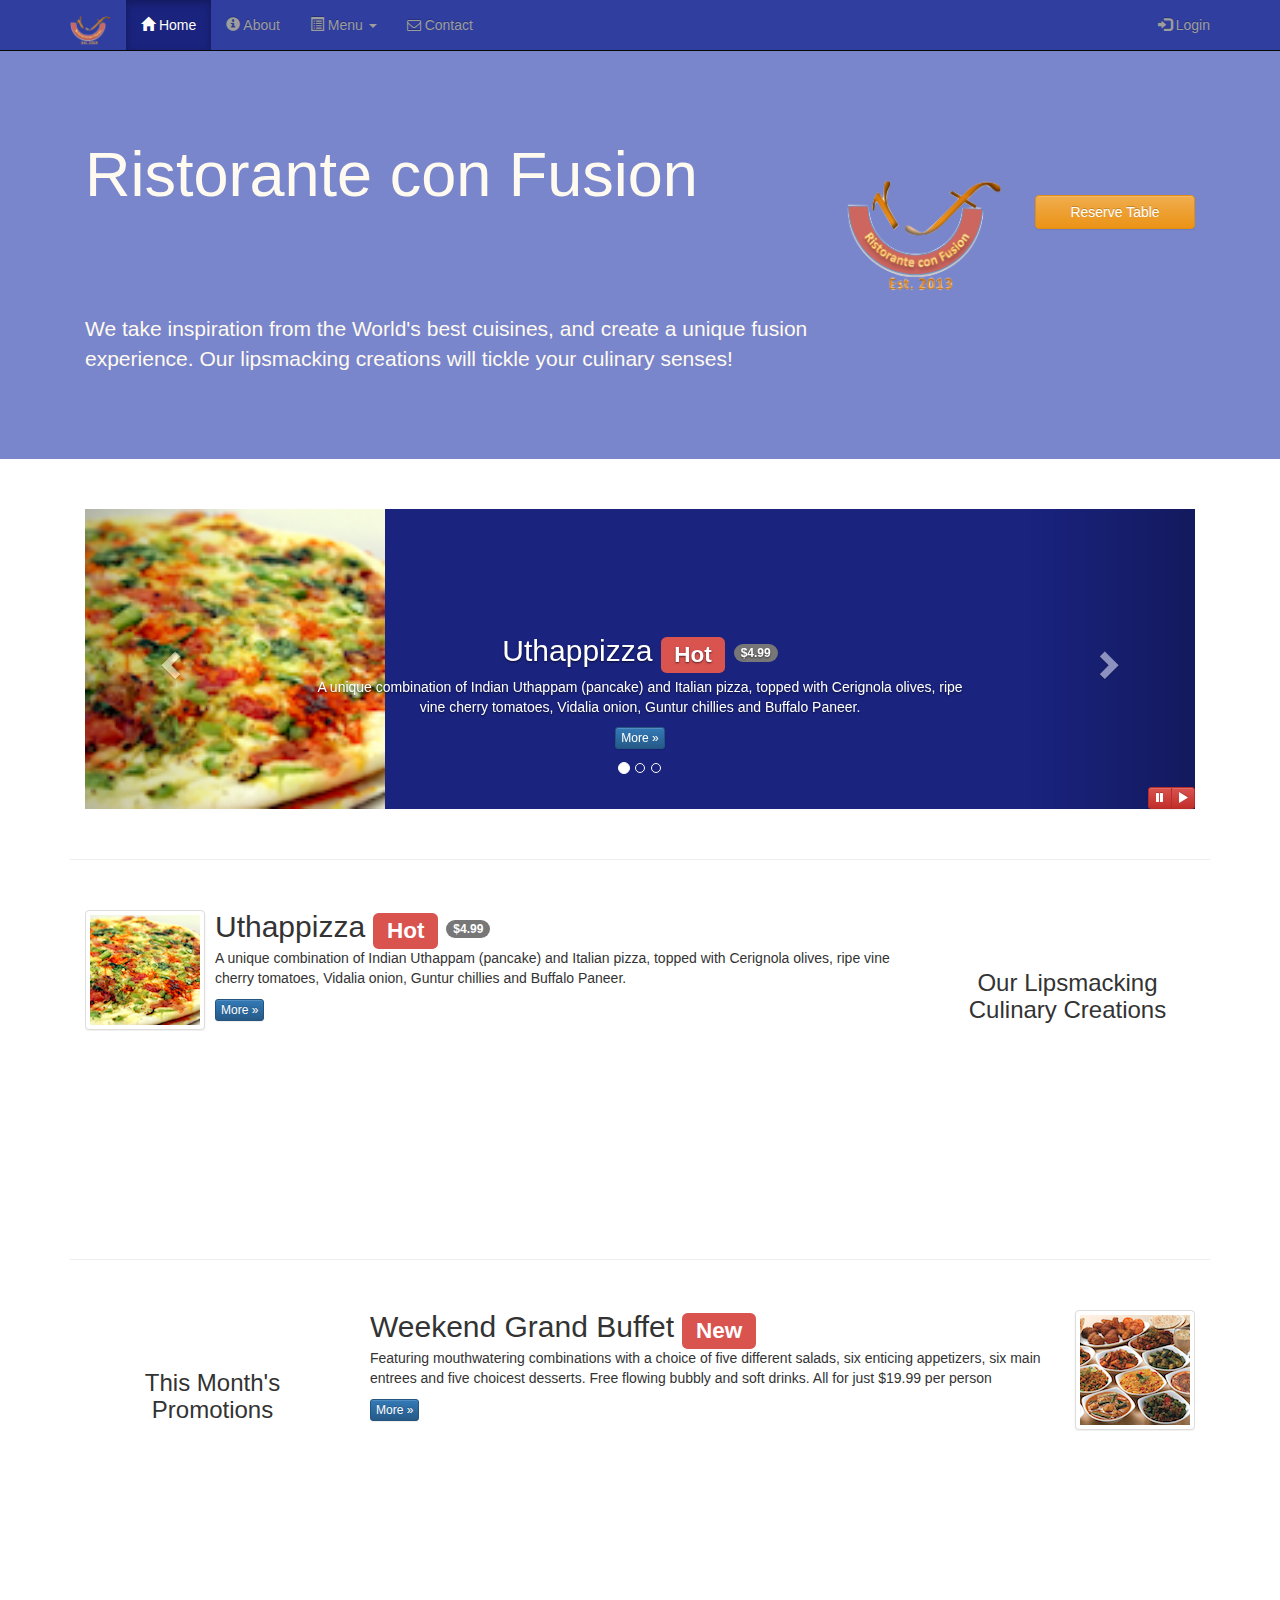
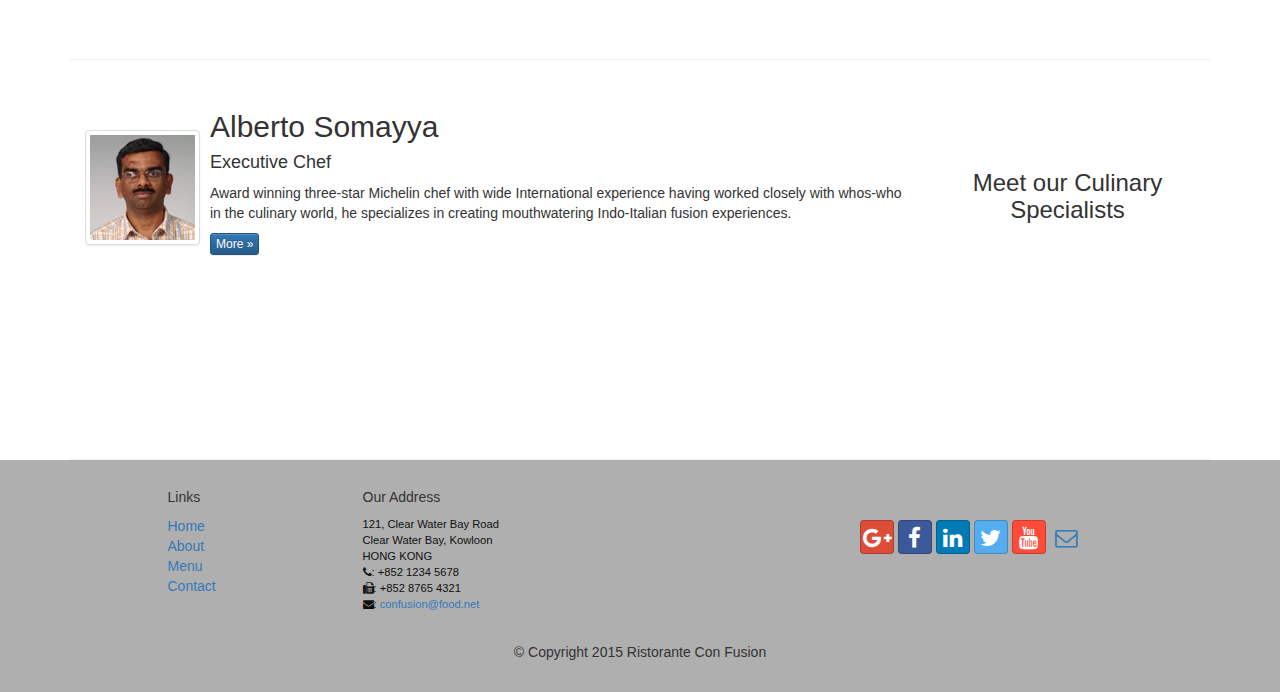
==== commit ad9430c7: "Add javascript pause/play controls to carousel" ====
--- a/index.html
+++ b/index.html
@@ -262,6 +262,14 @@
                     <span class="glyphicon glyphicon-chevron-right" aria-hidden="true"></span>
                     <span class="sr-only">Next</span>
                 </a>
+                <div class="btn-group" id="carouselButtons">
+                    <button class="btn btn-danger btn-xs" id="carousel-pause">
+                        <span class="glyphicon glyphicon-pause" aria-hidden="true"></span>
+                    </button>
+                    <button class="btn btn-danger btn-xs" id="carousel-play">
+                        <span class="glyphicon glyphicon-play" aria-hidden="true"></span>
+                    </button>
+                </div>
                 </div>
             </div>
        </div>
@@ -389,6 +397,16 @@
     <script src="https://ajax.googleapis.com/ajax/libs/jquery/1.11.3/jquery.min.js"></script>
     <!-- Include all compiled plugins (below), or include individual files as needed -->
     <script src="js/bootstrap.min.js"></script>
-
+    <script>
+        $(document).ready(function(){
+            $("#mycarousel").carousel( { interval: 2000 } );
+                          $("#carousel-pause").click(function(){
+                $("#mycarousel").carousel('pause');
+            });
+                        $("#carousel-play").click(function(){
+                $("#mycarousel").carousel('cycle');
+            });
+        });
+    </script>
 </body>
 </html>--- a/css/mystyles.css
+++ b/css/mystyles.css
@@ -95,4 +95,9 @@
     top: 0;
     left: 0;
     min-height: 300px;
+}
+#carouselButtons {
+    right:0px;
+    position: absolute;
+    bottom: 0px;
 }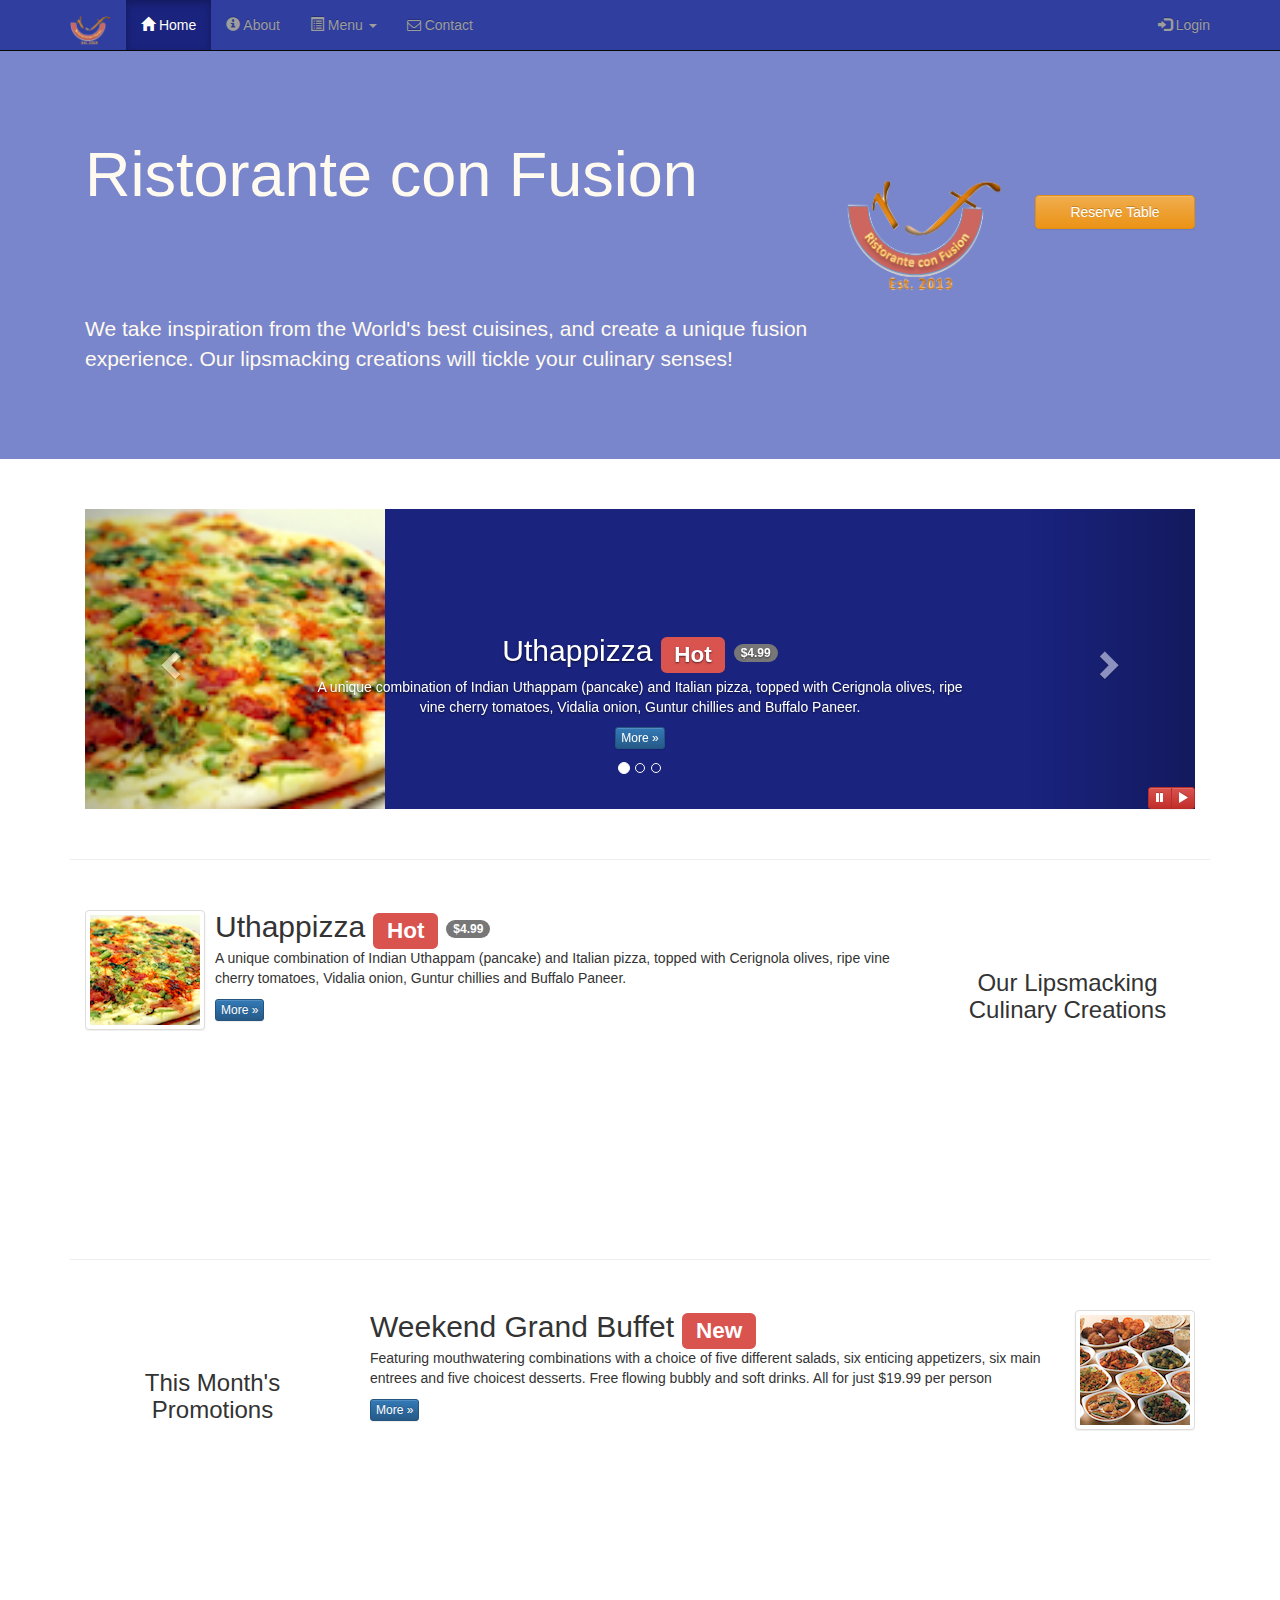
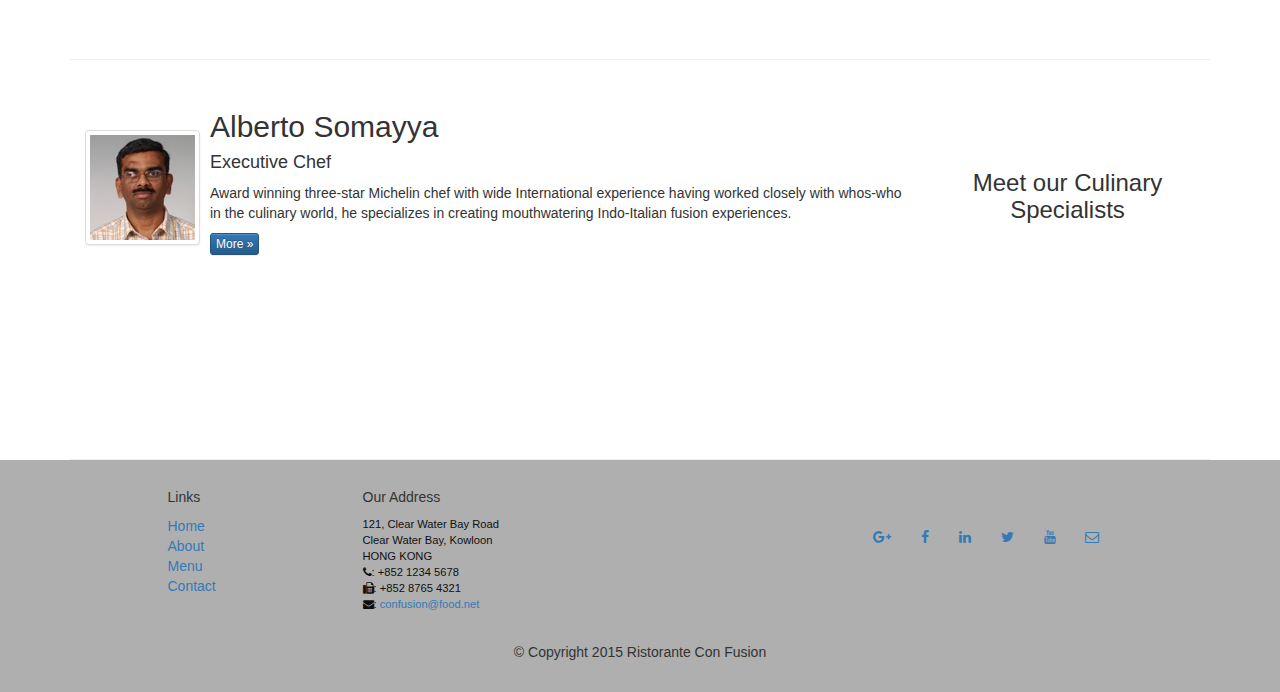
==== commit 443f1a36: "Migrate to Bower controlled assets" ====
--- a/index.html
+++ b/index.html
@@ -9,9 +9,9 @@
          content must come *after* these tags -->
     <title>Ristorante Con Fusion</title>       
     <!-- Bootstrap -->
-    <link href="css/bootstrap.min.css" rel="stylesheet">
-    <link href="css/bootstrap-theme.min.css" rel="stylesheet">
-    <link href="css/font-awesome.min.css" rel="stylesheet">
+    <link href="bower_components/bootstrap/dist/css/bootstrap.min.css" rel="stylesheet">
+    <link href="bower_components/bootstrap/dist/css/bootstrap-theme.min.css" rel="stylesheet">
+    <link href="bower_components/font-awesome/css/font-awesome.min.css" rel="stylesheet">
     <link href="css/bootstrap-social.css" rel="stylesheet">
     <link href="css/mystyles.css" rel="stylesheet">
 
@@ -394,9 +394,9 @@
         </div>
     </footer>
     <!-- jQuery (necessary for Bootstrap's JavaScript plugins) -->
-    <script src="https://ajax.googleapis.com/ajax/libs/jquery/1.11.3/jquery.min.js"></script>
+    <script src="bower_components/jquery/dist/jquery.min.js"></script>
     <!-- Include all compiled plugins (below), or include individual files as needed -->
-    <script src="js/bootstrap.min.js"></script>
+    <script src="bower_components/bootstrap/dist/js/bootstrap.min.js"></script>
     <script>
         $(document).ready(function(){
             $("#mycarousel").carousel( { interval: 2000 } );
--- a/css/mystyles.css
+++ b/css/mystyles.css
@@ -1,103 +1,100 @@
-.row-header{
-    margin:0px auto;
-    padding:0px auto;
+.row-header {
+  margin: 0px auto;
+  padding: 0px 0px;
 }
-
 .row-content {
-    margin:0px auto;
-    padding: 50px 0px 50px 0px;
-    border-bottom: 1px ridge;
-    min-height:400px;
+  margin: 0px auto;
+  padding: 50px 0px;
+  border-bottom: 1px ridge;
+  min-height: 400px;
 }
-
-.row-footer{
-    background-color: #AfAfAf;
-    margin:0px auto;
-    padding: 20px 0px 20px 0px;
+.row-footer {
+  margin: 0px auto;
+  padding: 20px 0px;
+  background-color: #AfAfAf;
 }
-
 .jumbotron {
-    padding:70px 30px 70px 30px;
-    margin:0px auto;
-    background: #7986CB ;
-    color:floralwhite;
+  margin: 0px auto;
+  padding: 70px 30px;
+  background: #7986CB;
+  color: floralwhite;
 }
-
-address{
-    font-size:80%;
-    margin:0px;
-    color:#0f0f0f;
-}
-
-/*body*/
-body{
-    padding:50px 0px 0px 0px;
-    z-index:0;
-}
-
-.navbar-inverse {
-     background: #303F9F;
-}
-
-.navbar-inverse .navbar-nav > .active > a,
-.navbar-inverse .navbar-nav > .active > a:hover,
-.navbar-inverse .navbar-nav > .active > a:focus {
-    color: #fff;
-    background: #1A237E;
-}
-
-.navbar-inverse .navbar-nav > .open > a,
- .navbar-inverse .navbar-nav > .open > a:hover,
- .navbar-inverse .navbar-nav > .open > a:focus {
-    color: #fff;
-    background: #1A237E;
-}
-
-.navbar-inverse .navbar-nav .open .dropdown-menu> li> a,
-.navbar-inverse .navbar-nav .open .dropdown-menu {
-    background-color: #303F9F;
-    color:#eeeeee;
-}
-
-.navbar-inverse .navbar-nav .open .dropdown-menu> li> a:hover {
-    color:#000000;
-}
-
-/*tabs*/
-
-.tab-content {
-    border-left: 1px solid #ddd;
-    border-right: 1px solid #ddd;
-    border-bottom: 1px solid #ddd;
-    padding: 10px;
-}
-
-/*affix*/
-
-.affix {
-    top:100px;
-}
-
-#loginModal > div > div {
-    /*bring buttons onto first line*/
-    margin: 0 -20px 0 -10px;
-}
-
-/*carousel*/
 .carousel {
-    background:#1A237E;
+  background: #1a237e;
 }
 .carousel .item {
   height: 300px;
 }
-.item img {
-    position: absolute;
-    top: 0;
-    left: 0;
-    min-height: 300px;
+.carousel .item img {
+  left: 0;
+  min-height: 300px;
+  position: absolute;
+  top: 0;
+}
+.navbar-inverse {
+  background: #303f9f;
+  color: #ffffff;
+}
+.navbar-inverse .navbar-nav > .active > a {
+  background: #1a237e;
+  color: #ffffff;
+}
+.navbar-inverse .navbar-nav > .active > a:hover {
+  background: #1a237e;
+  color: #ffffff;
+}
+.navbar-inverse .navbar-nav > .active > a:focus {
+  background: #1a237e;
+  color: #ffffff;
+}
+.navbar-inverse .navbar-nav > .open > a {
+  background: #1a237e;
+  color: #ffffff;
+}
+.navbar-inverse .navbar-nav > .open > a:hover {
+  background: #1a237e;
+  color: #ffffff;
+}
+.navbar-inverse .navbar-nav > .open > a:focus {
+  background: #1a237e;
+  color: #ffffff;
+}
+.navbar-inverse .navbar-nav .open .dropdown-menu > li > a {
+  background-color: #303f9f;
+  color: #eeeeee;
+}
+.navbar-inverse .navbar-nav .open .dropdown-menu > li > a:hover {
+  color: #000000;
+}
+.navbar-inverse .navbar-nav .open .dropdown-menu {
+  background-color: #303f9f;
+  color: #eeeeee;
+}
+address {
+  color: #0f0f0f;
+  font-size: 80%;
+  margin: 0px;
+}
+body {
+  align: center;
+  padding: 50px 0px 0px 0px;
+  z-index: 0;
+}
+.tab-content {
+  border-bottom: 1px solid #dddddd;
+  border-left: 1px solid #dddddd;
+  border-right: 1px solid #dddddd;
+  padding: 10px;
+}
+.affix {
+  top: 100px;
 }
 #carouselButtons {
-    right:0px;
-    position: absolute;
-    bottom: 0px;
-}+  bottom: 0px;
+  position: absolute;
+  right: 0px;
+}
+#loginModal > div > div {
+  /*bring buttons onto first line*/
+  margin: 0 -20px 0 -10px;
+}
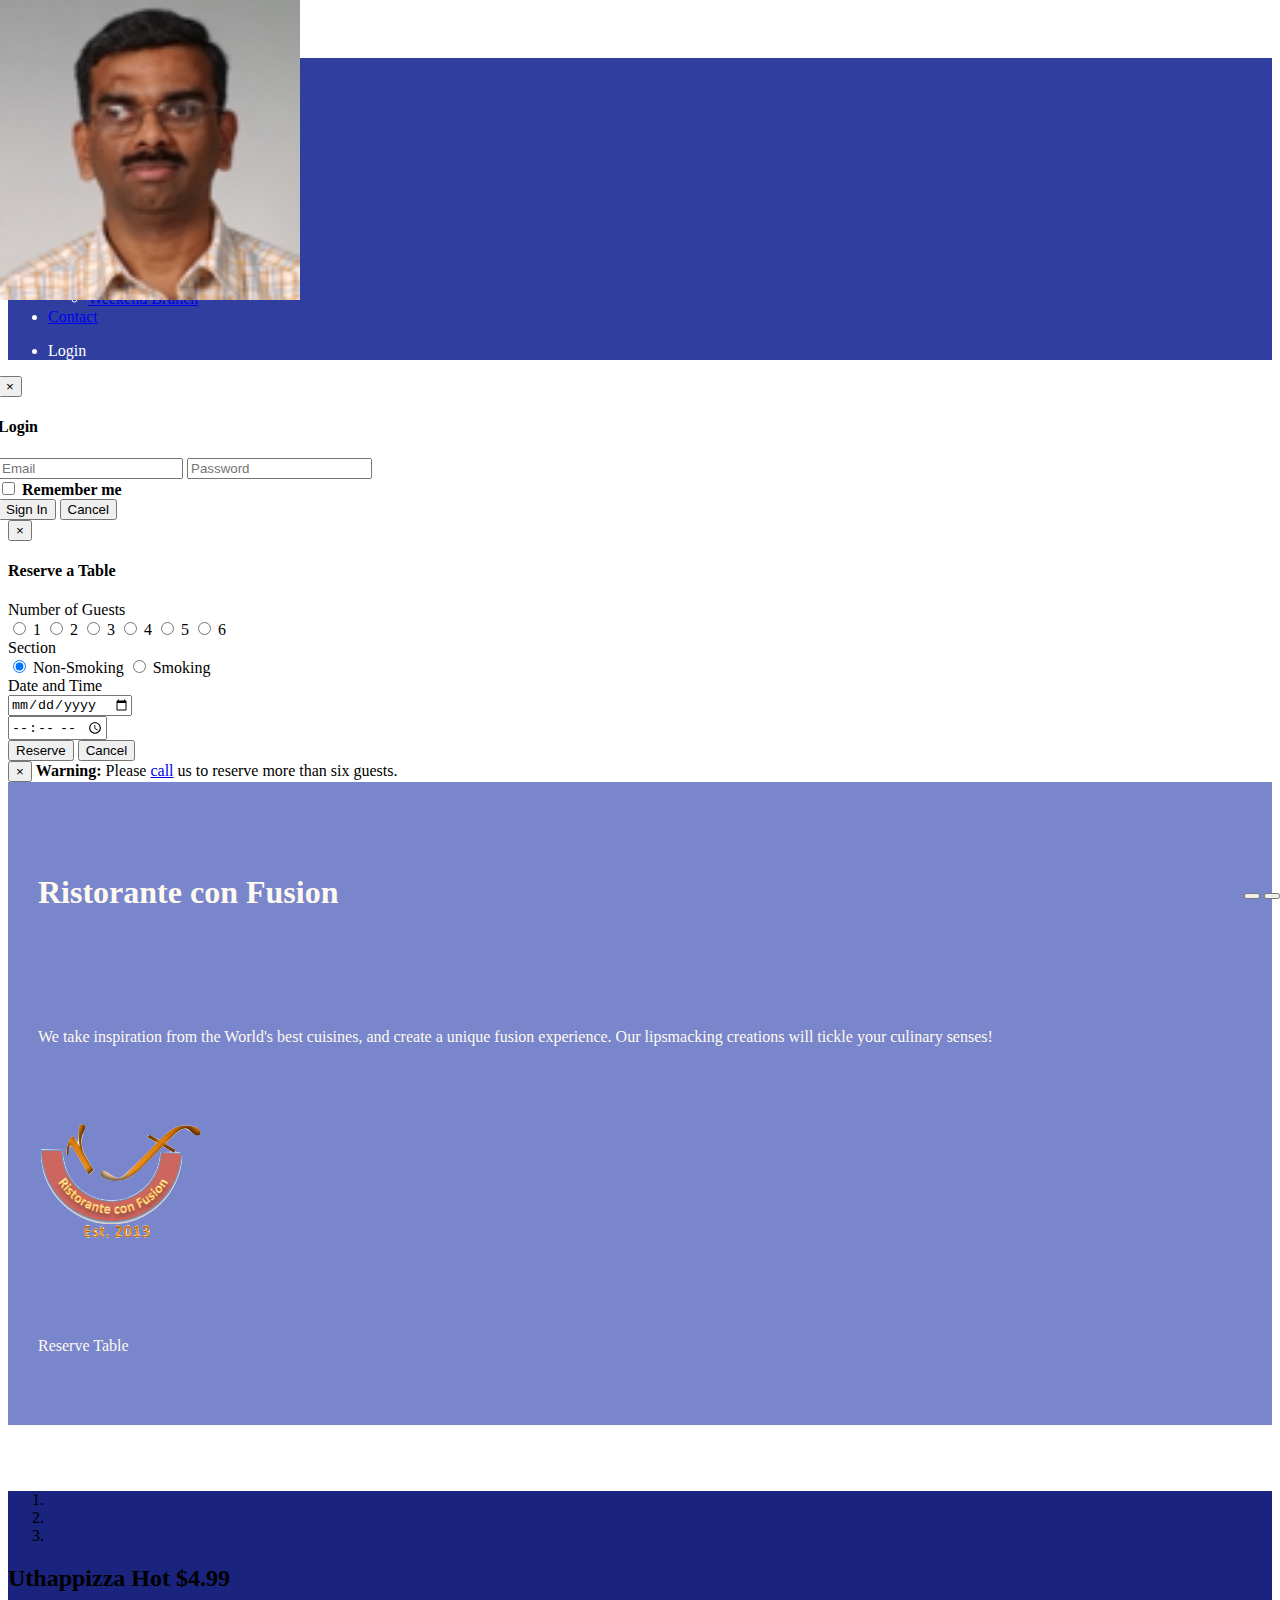
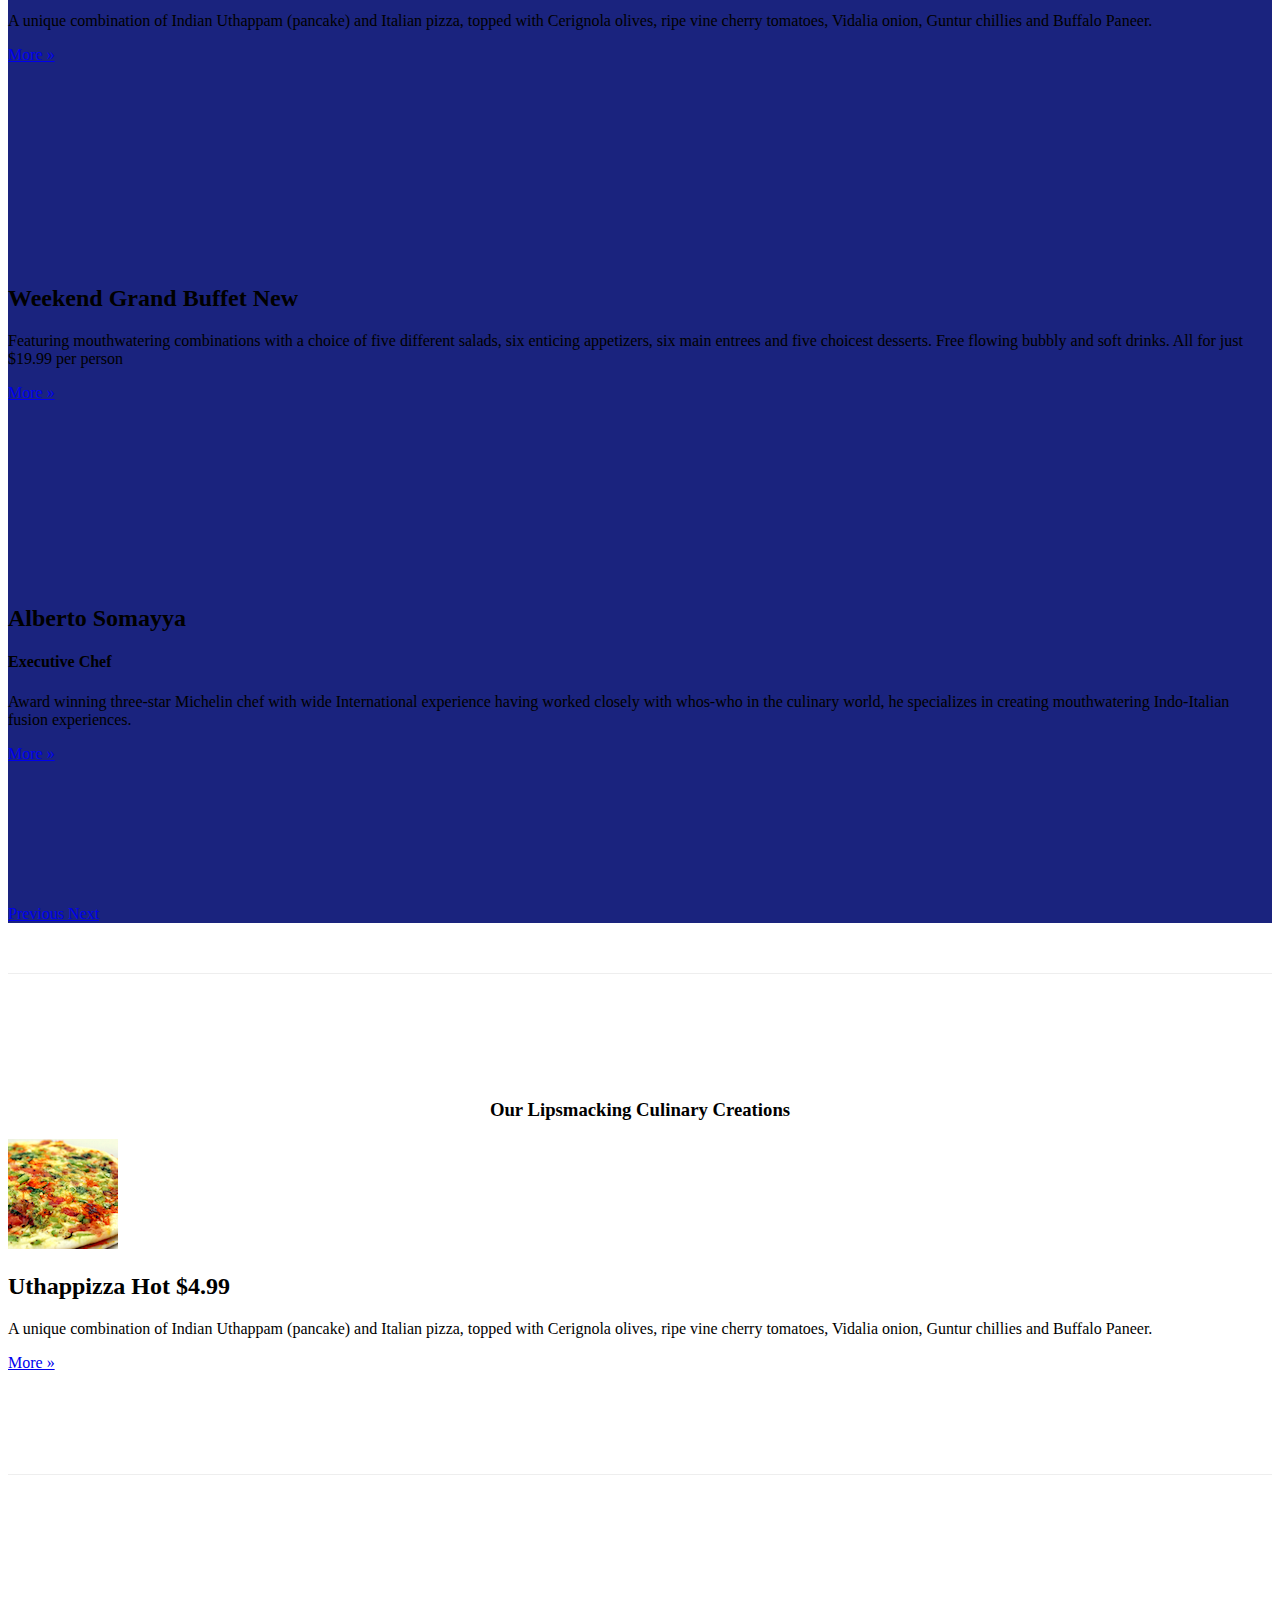
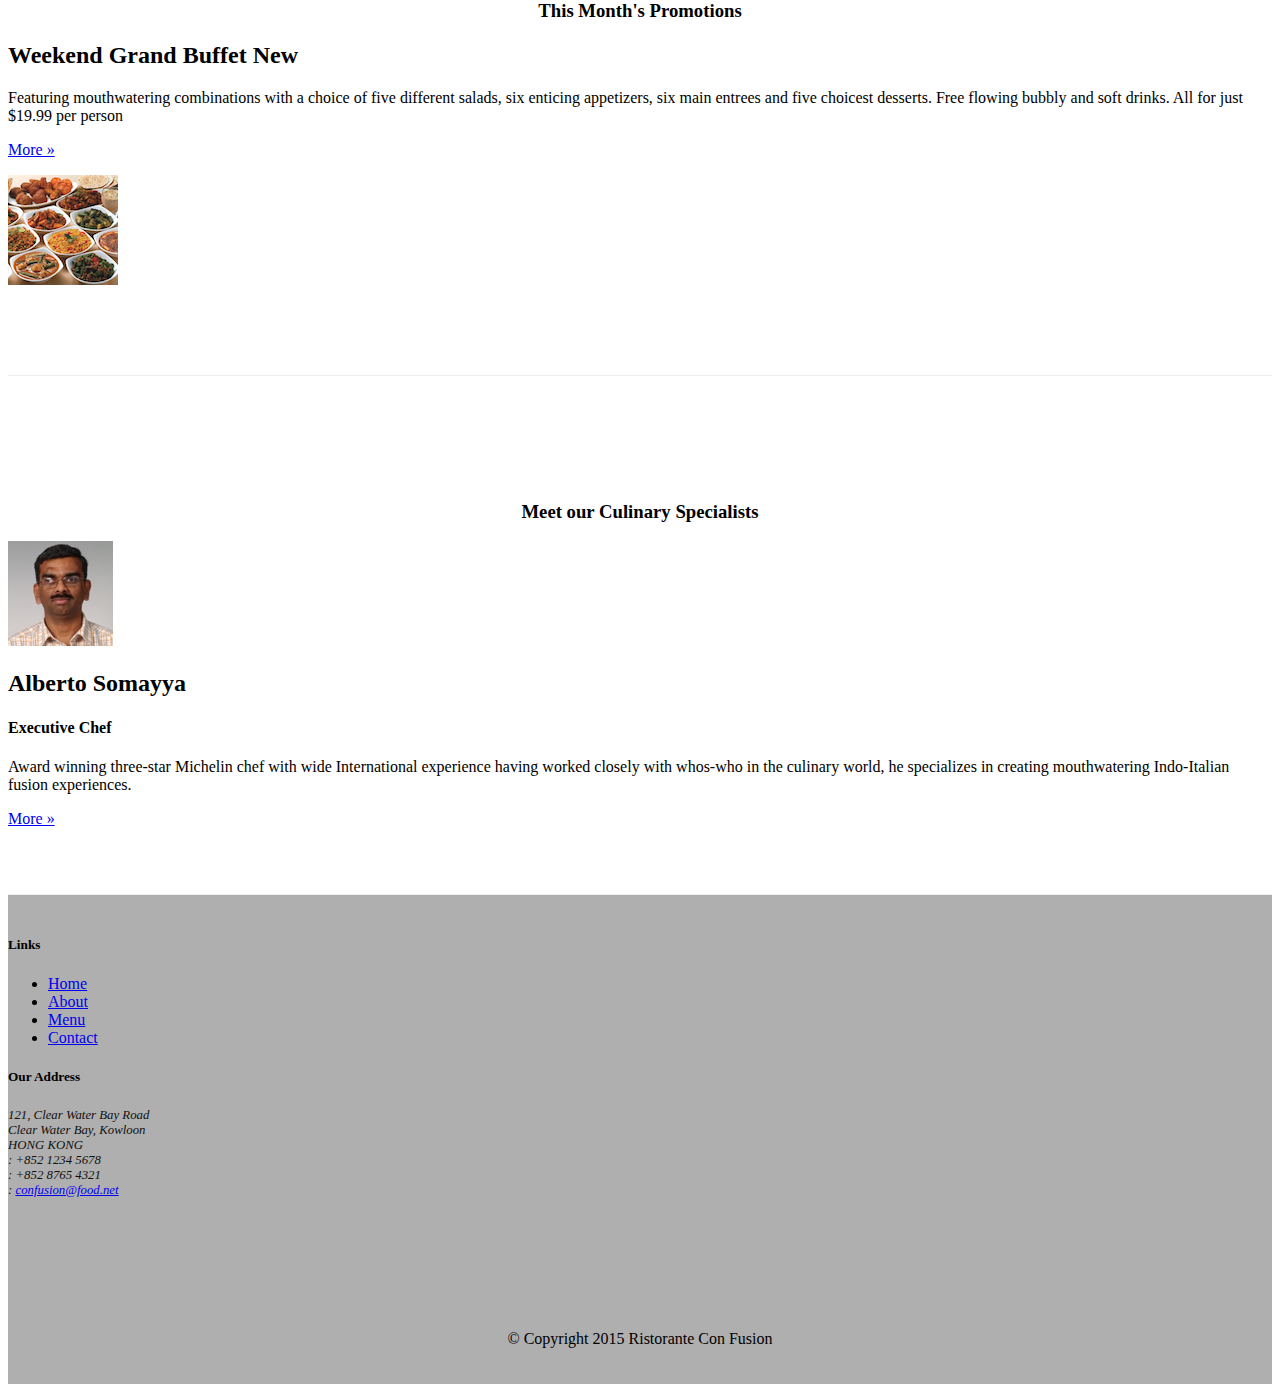
==== commit 284b77bf: "Write javascript methods for modals and replace deleted bootstrap-social.css" ====
--- a/index.html
+++ b/index.html
@@ -62,7 +62,7 @@
                         <i class="fa fa-envelope-o"></i> Contact</a></li>
                     </ul>
                      <ul class="nav navbar-nav navbar-right">
-                        <li><a data-toggle="modal" data-target="#loginModal">
+                        <li><a id="loginmodal-show">
                         <span class="glyphicon glyphicon-log-in"></span> Login</a>
                         </li>
                     </ul>
@@ -197,8 +197,7 @@
                 </div>
                 <div class="col-xs-12 col-sm-2 text-center">
                     <p style="padding:30px;"></p>
-                   <a type="button" class="btn btn-warning btn-block"
-                     data-toggle="modal" data-target="#reservationsModal">Reserve Table</a>
+                   <a type="button" class="btn btn-warning btn-block" id="reservations-show">Reserve Table</a>
                 </div>
             </div>
         </div>
@@ -406,6 +405,12 @@
                         $("#carousel-play").click(function(){
                 $("#mycarousel").carousel('cycle');
             });
+                        $("#reservations-show").click(function(){
+                $("#reservationsModal").modal('show');
+            });
+                        $("#loginmodal-show").click(function(){
+                $("#loginModal").modal('show');
+            });
         });
     </script>
 </body>
